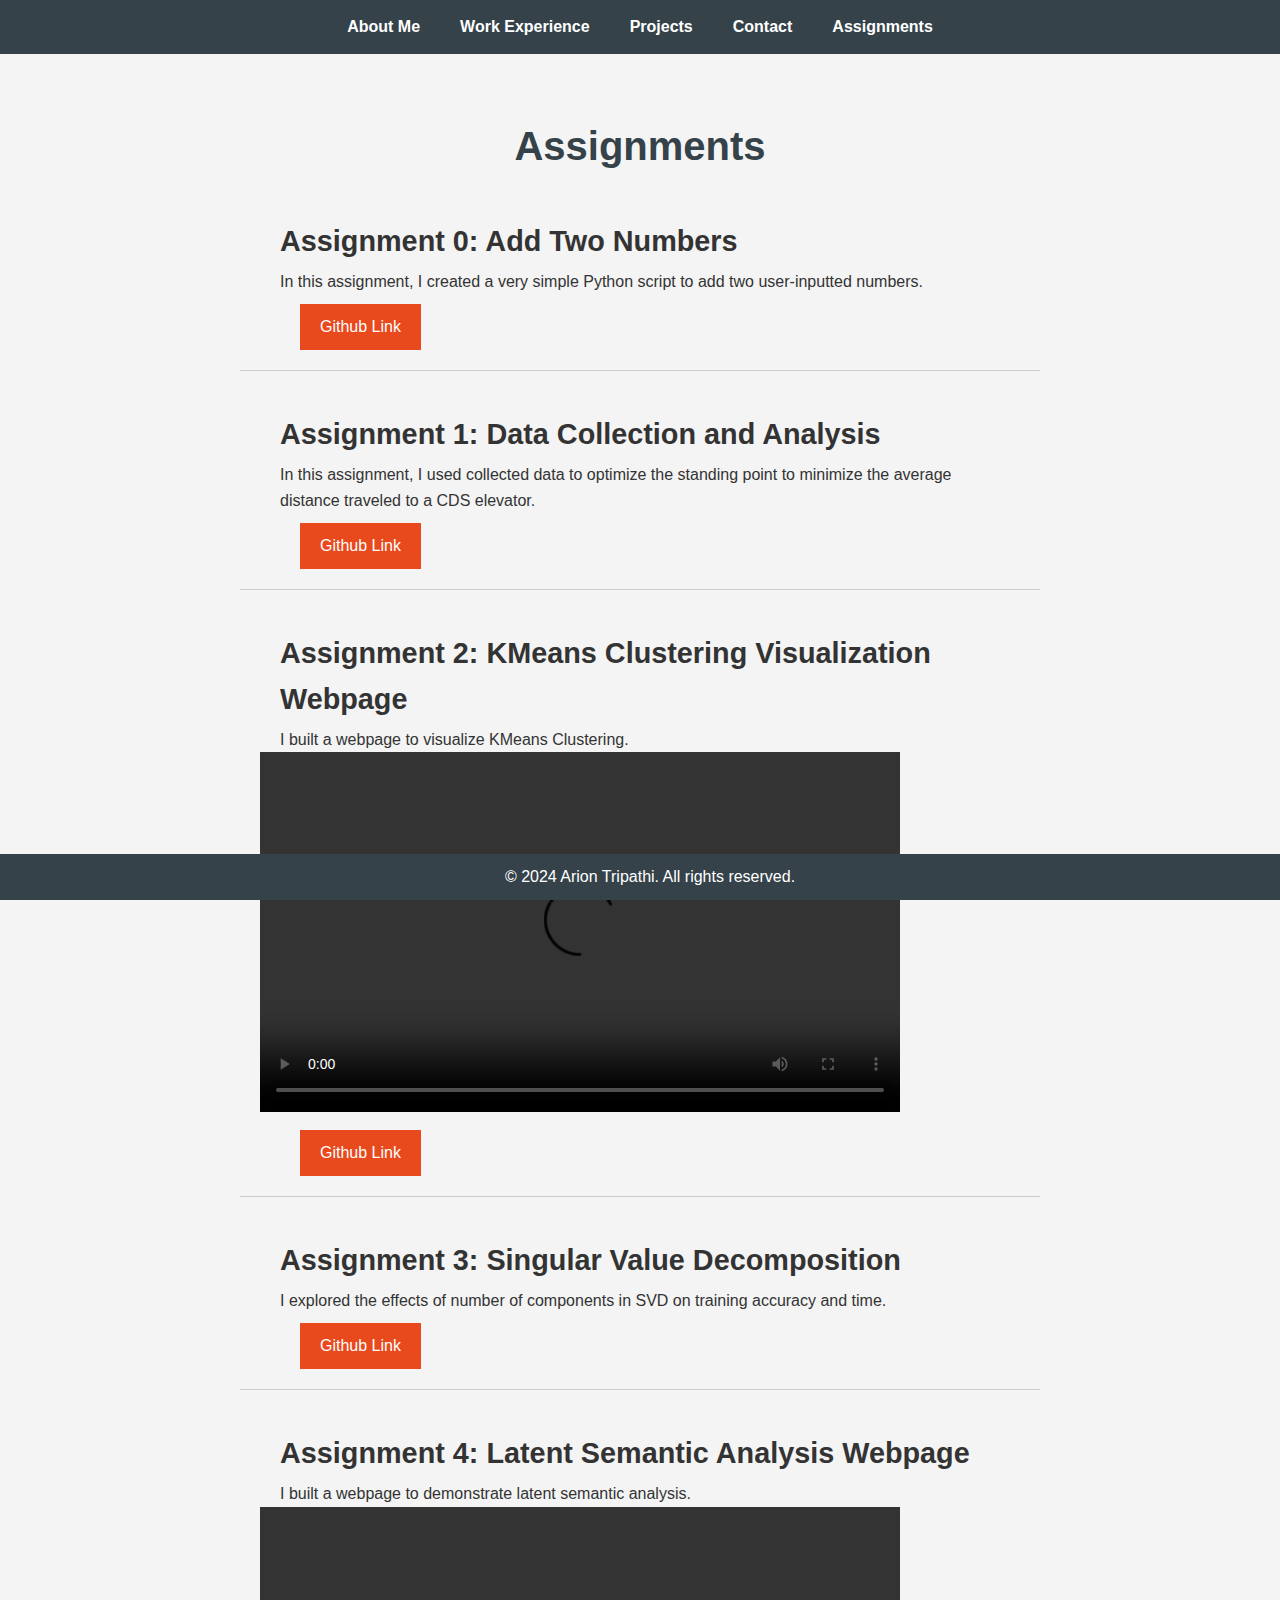
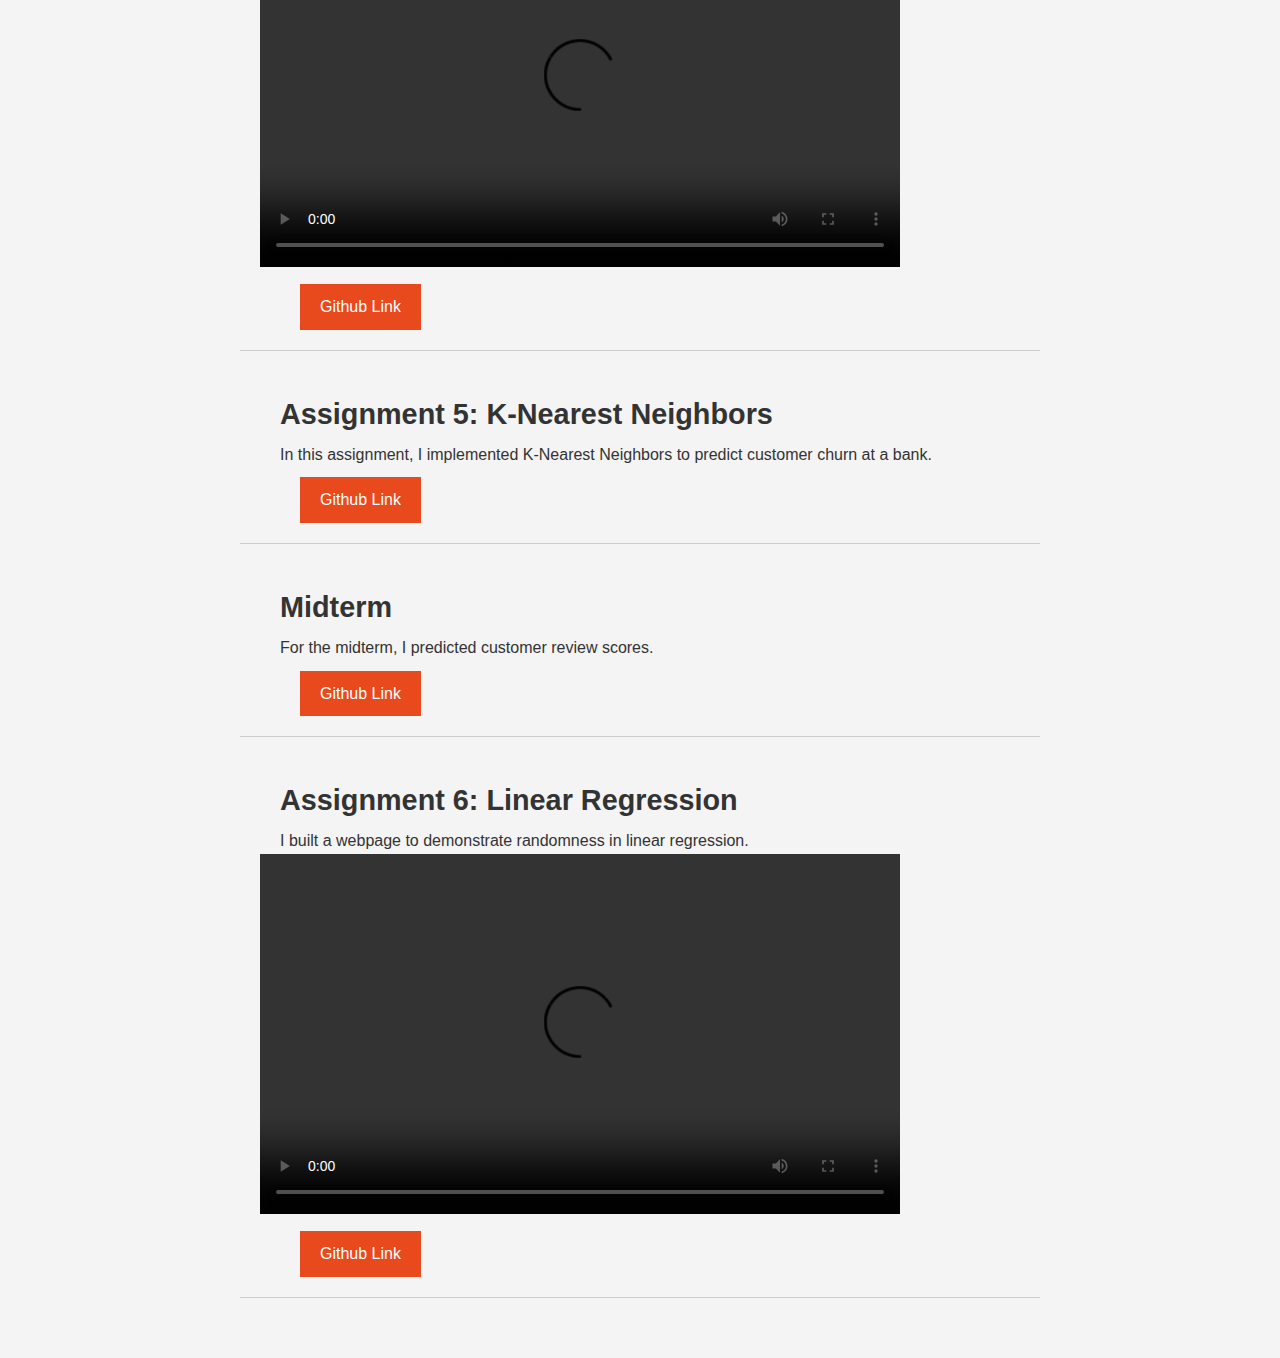
==== assignments.html @ 0b91e9e3 "Update assignments.html" ====
<!DOCTYPE html>
<html lang="en">

<head>
  <meta charset="UTF-8">
  <title>Assignments</title>
  <link rel="stylesheet" href="css/style.css">
</head>

<body>
  <!-- Navigation Bar -->
  <nav class="navbar">
    <ul>
      <li><a href="index.html">About Me</a></li>
      <li><a href="work-experience.html">Work Experience</a></li>
      <li><a href="projects.html">Projects</a></li>
      <li><a href="contact.html">Contact</a></li>
      <li><a href="assignments.html">Assignments</a></li>
    </ul>
  </nav>

  <!-- Main Content -->
  <main>
    
    <h1 class="main-heading">Assignments</h1>

    <!-- Assignment 0 -->
    <section class="assignment">
      <h2 class="section-title">Assignment 0: Add Two Numbers</h2>
      <p class="paragraph">
        In this assignment, I created a very simple Python script to add two user-inputted numbers.
      </p>
      <p class="paragraph">
        <a href="https://github.com/arionct/arionct-assignment-0" class="button" target="_blank"
          rel="noopener noreferrer">Github Link</a>
      </p>
    </section>

    <!-- Assignment 1 -->
    <section class="assignment">
      <h2 class="section-title">Assignment 1: Data Collection and Analysis</h2>
      <p class="paragraph">
        In this assignment, I used collected data to optimize the standing point to minimize the average distance
        traveled
        to a CDS elevator.
      </p>
      <p class="paragraph">
        <a href="https://github.com/arionct/arionct-assignment-1" class="button" target="_blank"
          rel="noopener noreferrer">Github Link</a>
      </p>
    </section>

    <!-- Assignment 2 -->
    <section class="assignment">
      <h2 class="section-title">Assignment 2: KMeans Clustering Visualization Webpage</h2>
      <p class="paragraph">
        I built a webpage to visualize KMeans Clustering.
      </p>
      <video width="640" height="360" controls>
        <source src="media/KMeans_Visualization_Demo.mp4" type="video/mp4">
        Your browser does not support the video tag.
      </video>
      <p class="paragraph">
        <a href="https://github.com/arionct/arionct-assignment-2" class="button" target="_blank"
          rel="noopener noreferrer">Github Link</a>
      </p>
    </section>

    <!-- Assignment 3 -->
    <section class="assignment">
      <h2 class="section-title">Assignment 3: Singular Value Decomposition</h2>
      <p class="paragraph">
        I explored the effects of number of components in SVD on training accuracy and time.
      </p>
      <p class="paragraph">
        <a href="https://github.com/arionct/arionct-assignment-3" class="button" target="_blank"
          rel="noopener noreferrer">Github Link</a>
      </p>
    </section>

    <!-- Assignment 4 -->
    <section class="assignment">
      <h2 class="section-title">Assignment 4: Latent Semantic Analysis Webpage</h2>
      <p class="paragraph">
        I built a webpage to demonstrate latent semantic analysis.
      </p>
      <video width="640" height="360" controls>
        <source src="media/Latent_Semantic_Analysis_Demo.mp4" type="video/mp4">
        Your browser does not support the video tag.
      </video>
      <p class="paragraph">
        <a href="https://github.com/arionct/arionct-assignment-4" class="button" target="_blank"
          rel="noopener noreferrer">Github Link</a>
      </p>
    </section>

    <!-- Assignment 5 -->
    <section class="assignment">
      <h2 class="section-title">Assignment 5: K-Nearest Neighbors</h2>
      <p class="paragraph">
        In this assignment, I implemented K-Nearest Neighbors to predict customer churn at a bank.
      </p>
      <p class="paragraph">
        <a href="https://github.com/arionct/arionct-assignment-5" class="button" target="_blank"
          rel="noopener noreferrer">Github Link</a>
      </p>
    </section>

    <!-- Midterm -->
    <section class="assignment">
      <h2 class="section-title">Midterm</h2>
      <p class="paragraph">
        For the midterm, I predicted customer review scores.
      </p>
      <p class="paragraph">
        <a href="https://github.com/arionct/arionct-midterm" class="button" target="_blank"
          rel="noopener noreferrer">Github Link</a>
      </p>
    </section>

    <!-- Assignment 6 -->
    <section class="assignment">
      <h2 class="section-title">Assignment 6: Linear Regression</h2>
      <p class="paragraph">
        I built a webpage to demonstrate randomness in linear regression.
      </p>
      <video width="640" height="360" controls>
        <source src="media/Linear_Regression_Demo.mp4" type="video/mp4">
        Your browser does not support the video tag.
      </video>
      <p class="paragraph">
        <a href="https://github.com/arionct/arionct-assignment-6" class="button" target="_blank"
          rel="noopener noreferrer">Github Link</a>
      </p>
    </section>
    
  </main>

  <!-- Footer -->
  <footer class="footer">
    <p>&copy; 2024 Arion Tripathi. All rights reserved.</p>
  </footer>

</body>

</html>
---- css/style.css ----
/* style.css */

/* Reset some default styles */
body,
h1,
h2,
h3,
p {
  margin: 0;
  padding: 0;
}

/* Style the body */
body {
  font-family: Arial, sans-serif;
  line-height: 1.6;
  background-color: #f4f4f4;
  color: #333;
}

/* Navigation styles */
.navbar {
  background-color: #35424a;
  color: #ffffff;
  overflow: hidden;
}

.navbar ul {
  display: flex;
  list-style: none;
  justify-content: center;
  margin: 0;
  padding: 0;
}

.navbar li {
  margin: 0;
}

.navbar a {
  display: block;
  color: #ffffff;
  padding: 14px 20px;
  text-decoration: none;
  font-weight: bold;
}

.navbar a:hover {
  background-color: #e8491d;
  text-decoration: none;
}

/* Main content styles */
main {
  padding: 20px;
  max-width: 800px;
  margin: auto;
}

/* Main heading style */
.main-heading {
  text-align: center;
  margin-top: 40px;
  margin-bottom: 40px;
  font-size: 2.5em;
  color: #35424a;
}

/* Section title and subheading styles */
.section-title {
  font-size: 1.8em;
  color: #333;
  margin-bottom: 5px;
  margin-left: 20px;
}

.subheading {
  font-size: 1.2em;
  color: #777;
  margin-bottom: 15px;
  margin-left: 20px;
}

/* Experience section styling */
.experience {
  margin-bottom: 40px;
  padding: 0 20px 0 20px;
  border-bottom: 1px solid #ccc;
  padding-bottom: 20px;
}

/* List styles within experience */
.experience ul {
  list-style-type: disc;
  margin-left: 40px;
  padding-left: 0;
}

.experience li {
  font-size: 1em;
  line-height: 1.6;
  margin-bottom: 10px;
}

/* Project section styling */
.project {
  margin-bottom: 40px;
  padding: 0 20px 0 20px;
  border-bottom: 1px solid #ccc;
  padding-bottom: 20px;
}

/* Paragraph styling within projects */
.project .paragraph {
  margin-left: 20px;
  margin-right: 20px;
}

/* Assignment section styling */
.assignment {
  margin-bottom: 40px;
  padding: 0 20px 0 20px;
  border-bottom: 1px solid #ccc;
  padding-bottom: 20px;
}

/* Paragraph styling within assignments */
.assignment .paragraph {
  margin-left: 20px;
  margin-right: 20px;
}

/* Contact page styles */
.contact-info {
  max-width: 600px;
  margin: auto;
  padding: 20px;
}

.contact-item {
  font-size: 1.2em;
  margin-bottom: 20px;
}

.contact-item strong {
  color: #35424a;
  display: inline-block;
  width: 100px;
}

.contact-item a {
  color: #e8491d;
  text-decoration: none;
}

.contact-item a:hover {
  text-decoration: underline;
}

/* Button styles */
.button {
  background-color: #e8491d;
  color: #fff;
  padding: 10px 20px;
  text-decoration: none;
  border: none;
  cursor: pointer;
  display: inline-block;
  margin-top: 10px;
}

.project .button,
.assignment .button {
  margin-left: 20px;
}

/* Hover effect for buttons */
.button:hover {
  background-color: #cf3c13;
  text-decoration: none;
}

/* Footer styles */
.footer {
  background-color: #35424a;
  color: #ffffff;
  text-align: center;
  padding: 10px;
  position: fixed;
  width: 100%;
  bottom: 0;
}

/* Responsive Layout */
@media screen and (max-width: 768px) {

  /* Navigation: Stack menu items vertically */
  .navbar ul {
    flex-direction: column;
  }

  .navbar li {
    text-align: left;
  }

  .navbar a {
    padding: 10px;
    border-bottom: 1px solid #e8491d;
  }

  /* Adjust experience section padding on mobile */
  .experience {
    padding: 0 10px;
  }

  /* Adjust project section padding on mobile */
  .project {
    padding: 0 10px;
  }

  /* Adjust assignment section padding on mobile */
  .assignment {
    padding: 0 10px;
  }

  /* Adjust contact info padding on mobile */
  .contact-info {
    padding: 0 10px;
  }

  /* Adjust margins for headings and paragraphs on mobile */
  .section-title,
  .subheading,
  .project .paragraph,
  .project .button,
  .assignment .paragraph,
  .assignment .button,
  .contact-item {
    margin-left: 10px;
    margin-right: 10px;
  }

  /* Footer position adjustment for smaller screens */
  .footer {
    position: relative;
  }
}
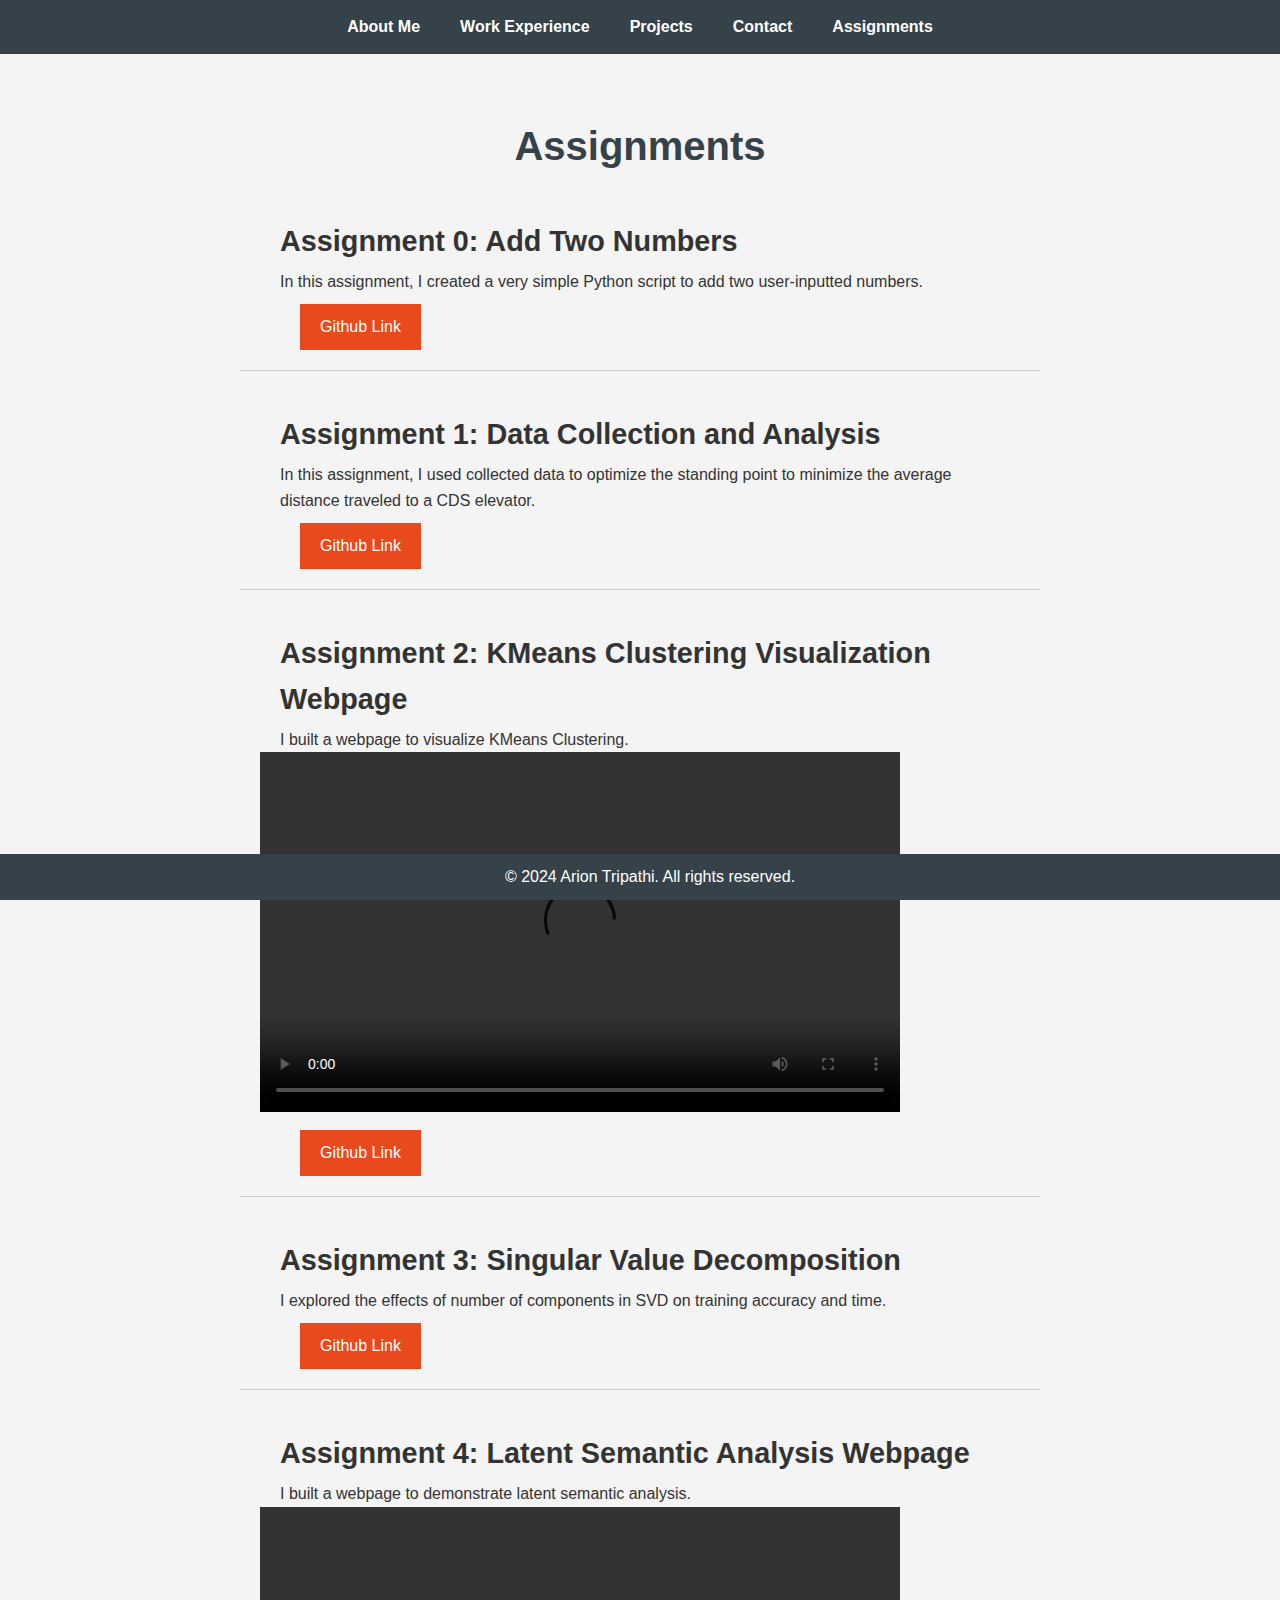
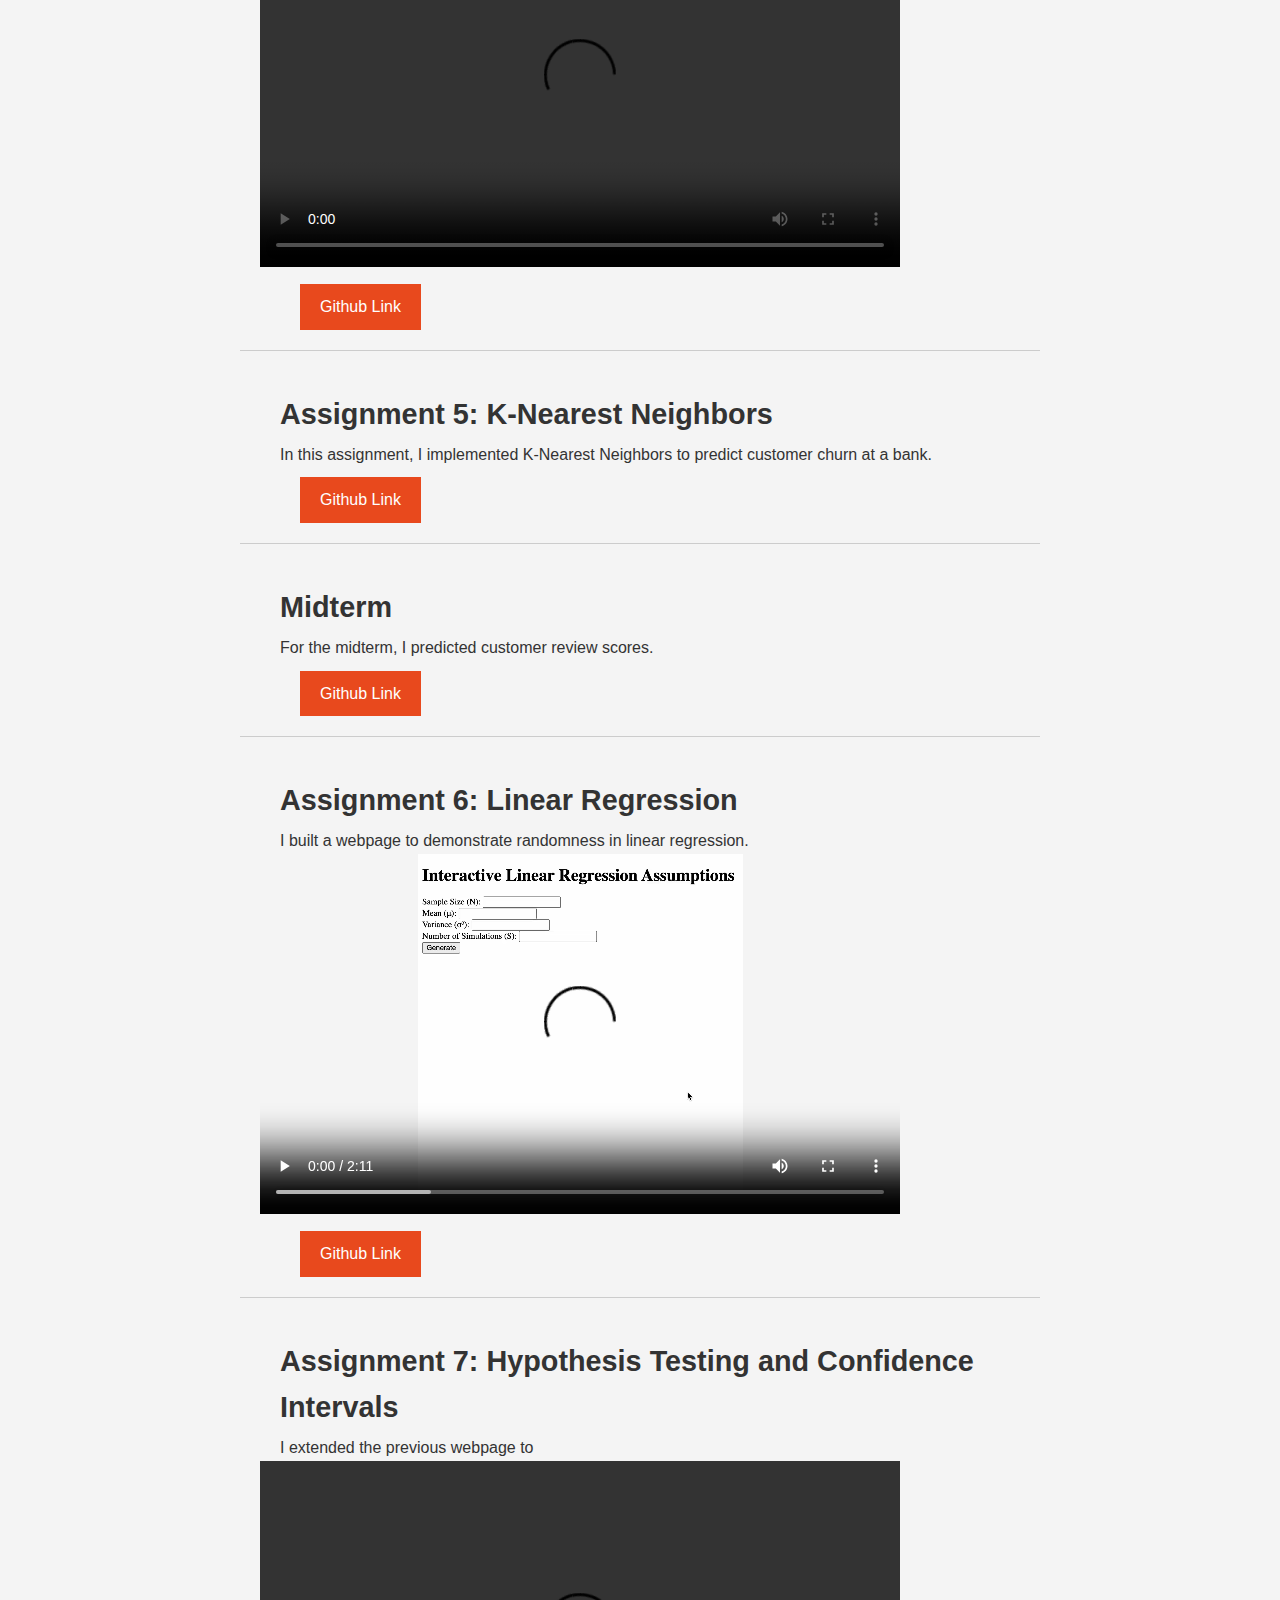
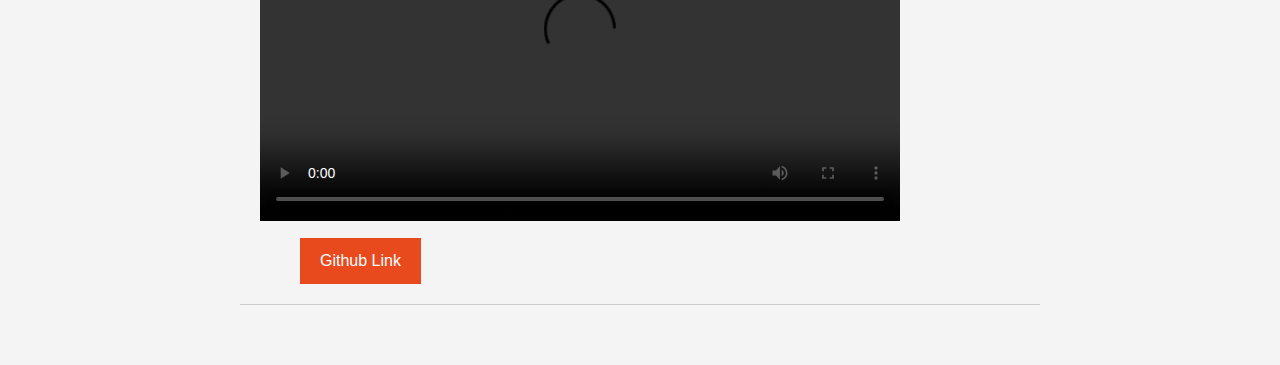
==== commit c070d9cd: "Update assignments.html" ====
--- a/assignments.html
+++ b/assignments.html
@@ -133,6 +133,22 @@
           rel="noopener noreferrer">Github Link</a>
       </p>
     </section>
+
+    <!-- Assignment 7 -->
+    <section class="assignment">
+      <h2 class="section-title">Assignment 7: Hypothesis Testing and Confidence Intervals</h2>
+      <p class="paragraph">
+        I extended the previous webpage to 
+      </p>
+      <video width="640" height="360" controls>
+        <source src="media/Hyp_Test_Conf_Int_Demo.mp4" type="video/mp4">
+        Your browser does not support the video tag.
+      </video>
+      <p class="paragraph">
+        <a href="https://github.com/arionct/arionct-assignment-7" class="button" target="_blank"
+          rel="noopener noreferrer">Github Link</a>
+      </p>
+    </section>
     
   </main>
 
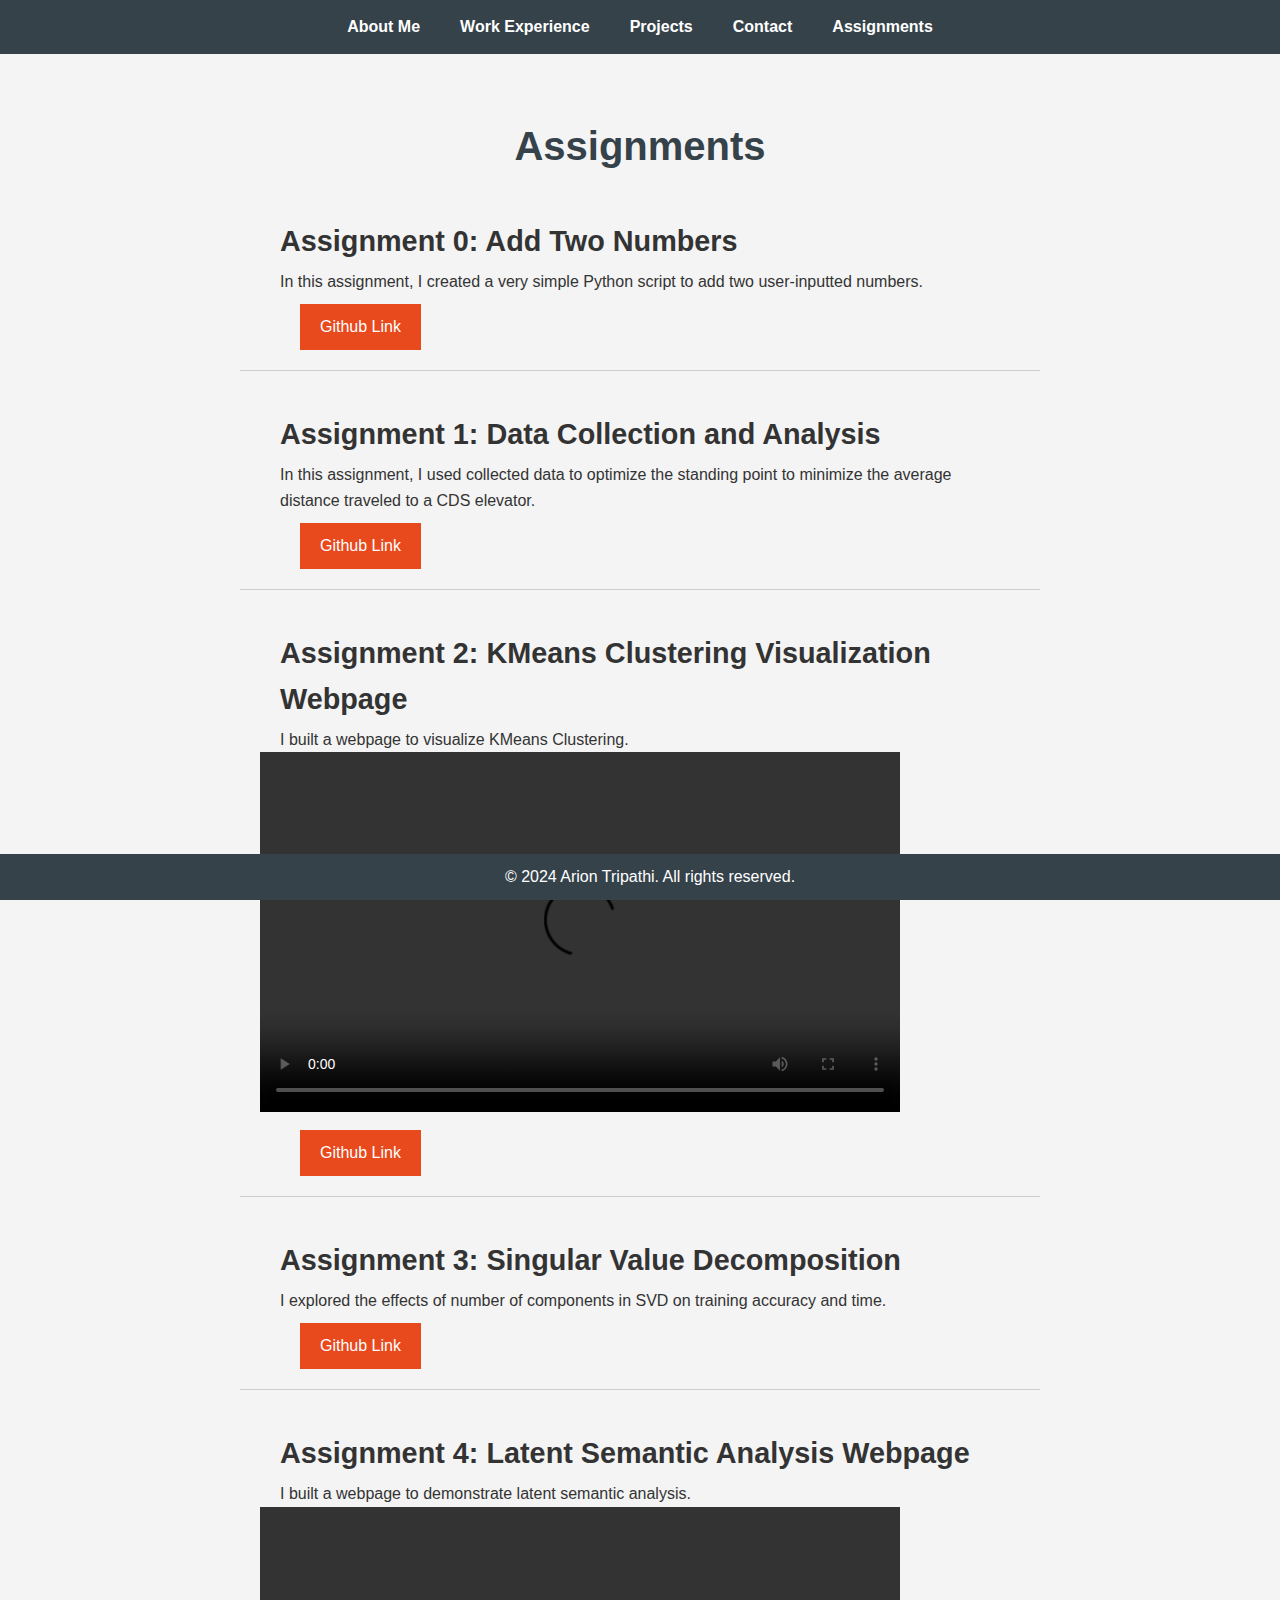
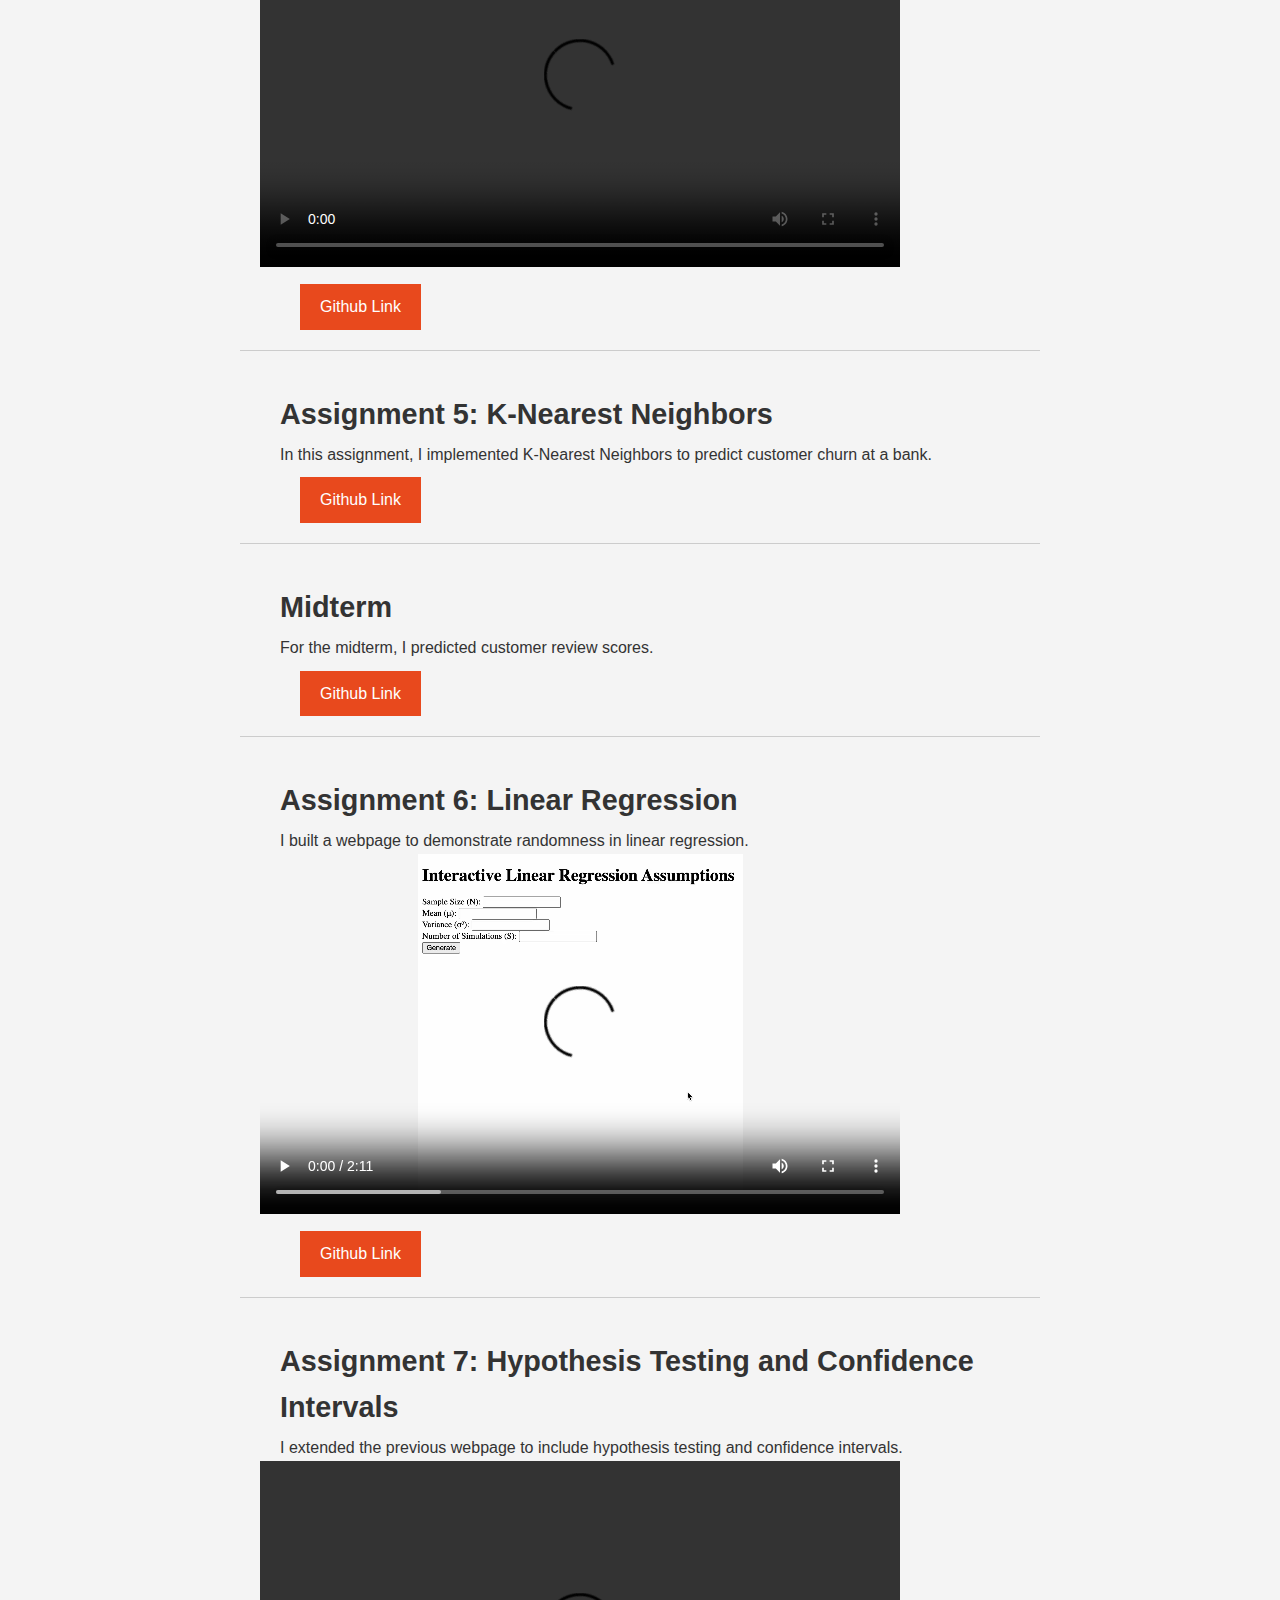
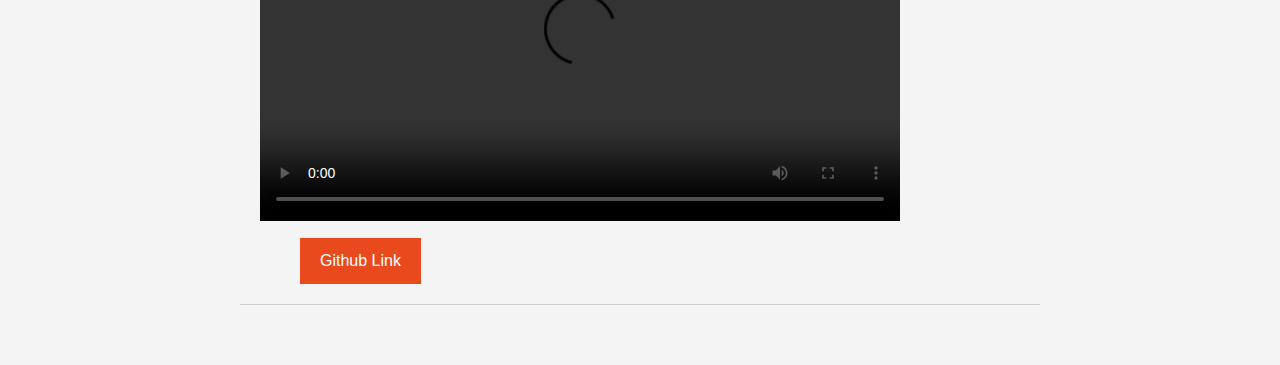
==== commit 2cf473d4: "Update assignments.html" ====
--- a/assignments.html
+++ b/assignments.html
@@ -138,7 +138,7 @@
     <section class="assignment">
       <h2 class="section-title">Assignment 7: Hypothesis Testing and Confidence Intervals</h2>
       <p class="paragraph">
-        I extended the previous webpage to 
+        I extended the previous webpage to include hypothesis testing and confidence intervals.
       </p>
       <video width="640" height="360" controls>
         <source src="media/Hyp_Test_Conf_Int_Demo.mp4" type="video/mp4">
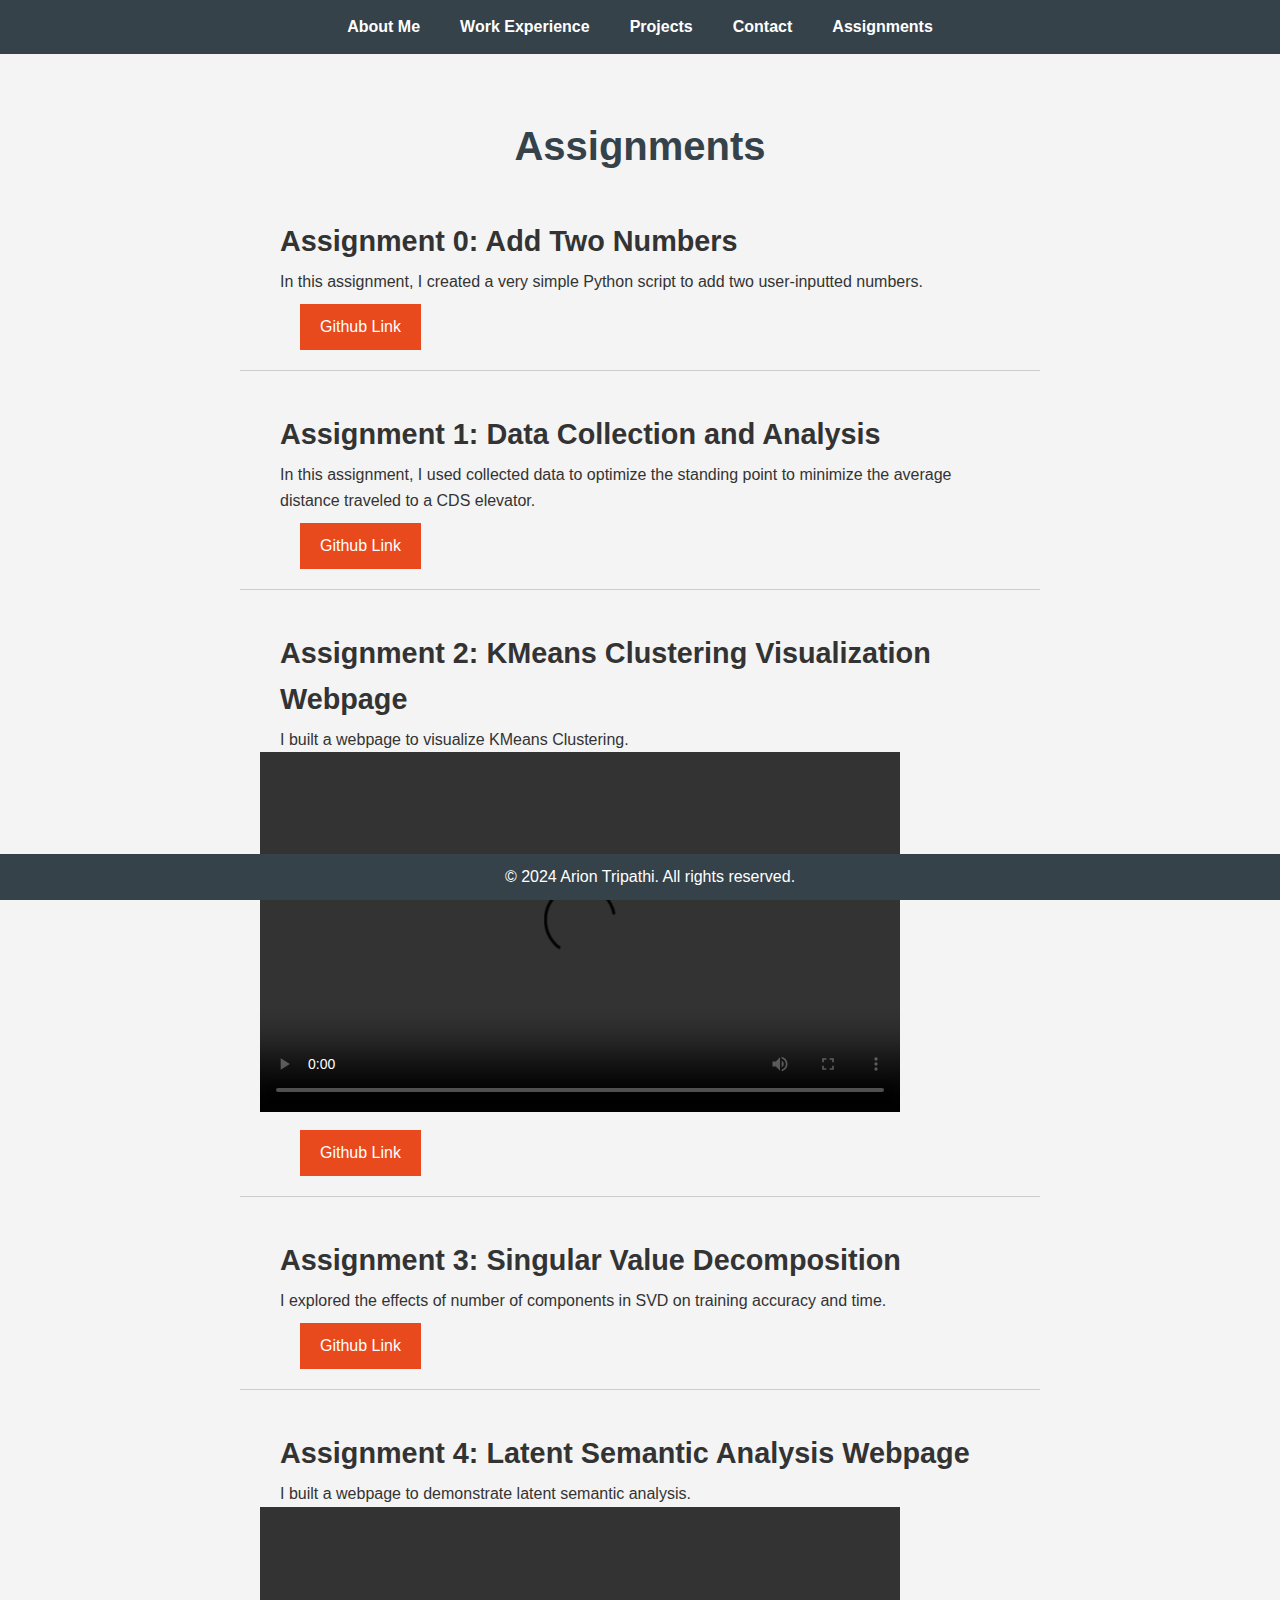
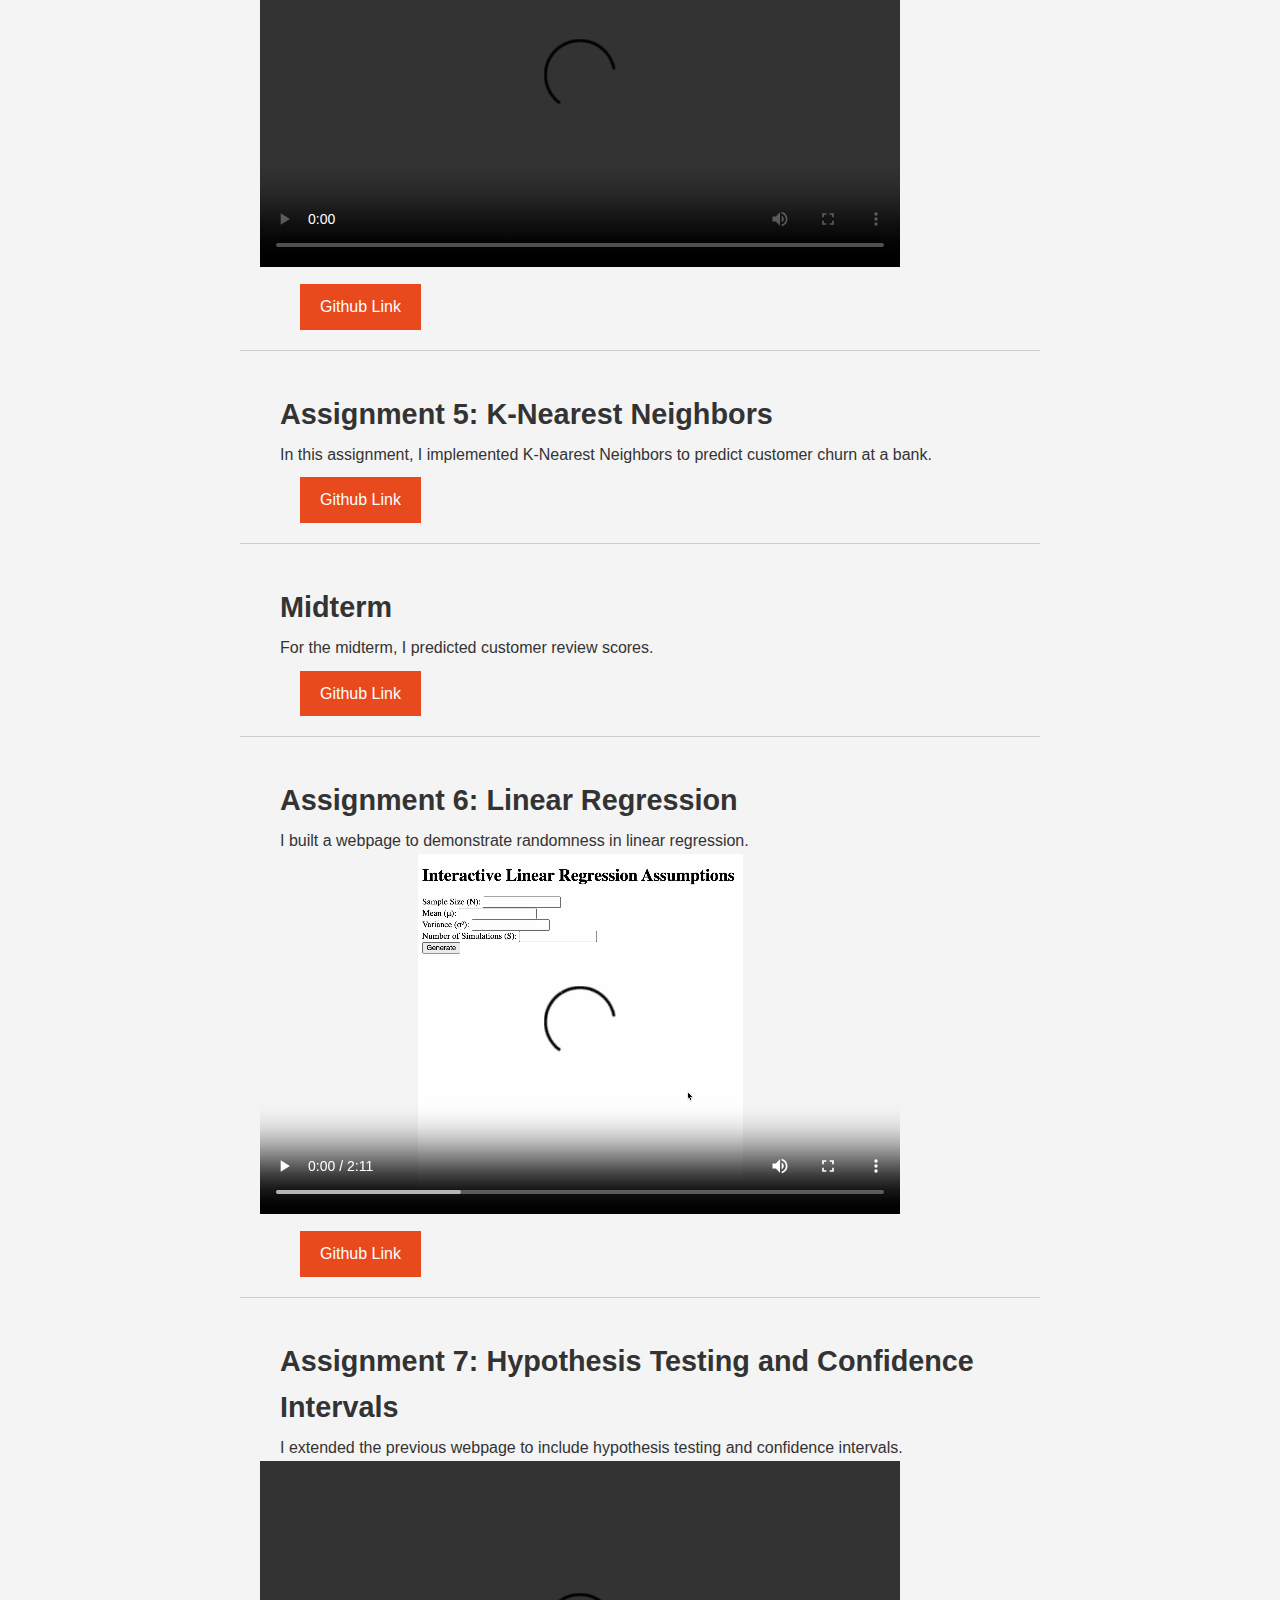
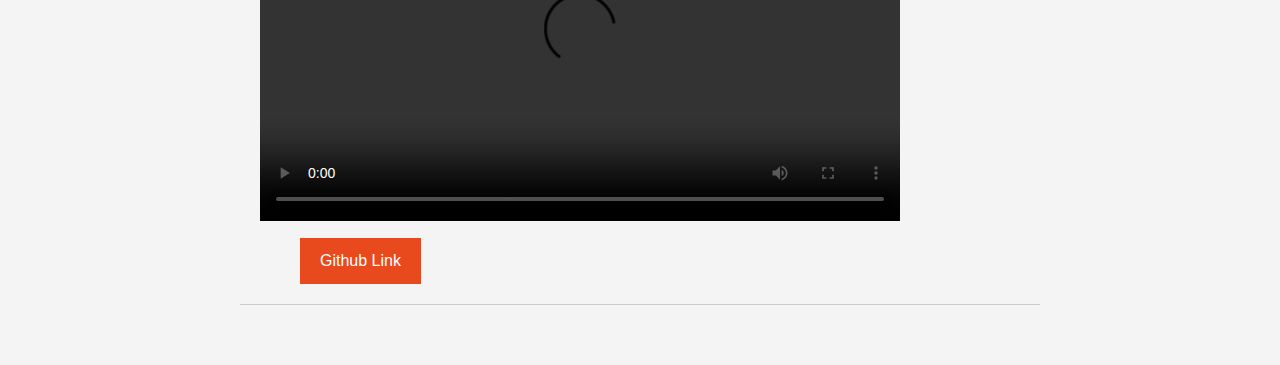
==== commit 89e95f2e: "Update assignments.html" ====
--- a/assignments.html
+++ b/assignments.html
@@ -141,7 +141,7 @@
         I extended the previous webpage to include hypothesis testing and confidence intervals.
       </p>
       <video width="640" height="360" controls>
-        <source src="media/Hyp_Test_Conf_Int_Demo.mp4" type="video/mp4">
+        <source src="media/KMeans_Visualization_Demo.mp4" type="video/mp4">
         Your browser does not support the video tag.
       </video>
       <p class="paragraph">
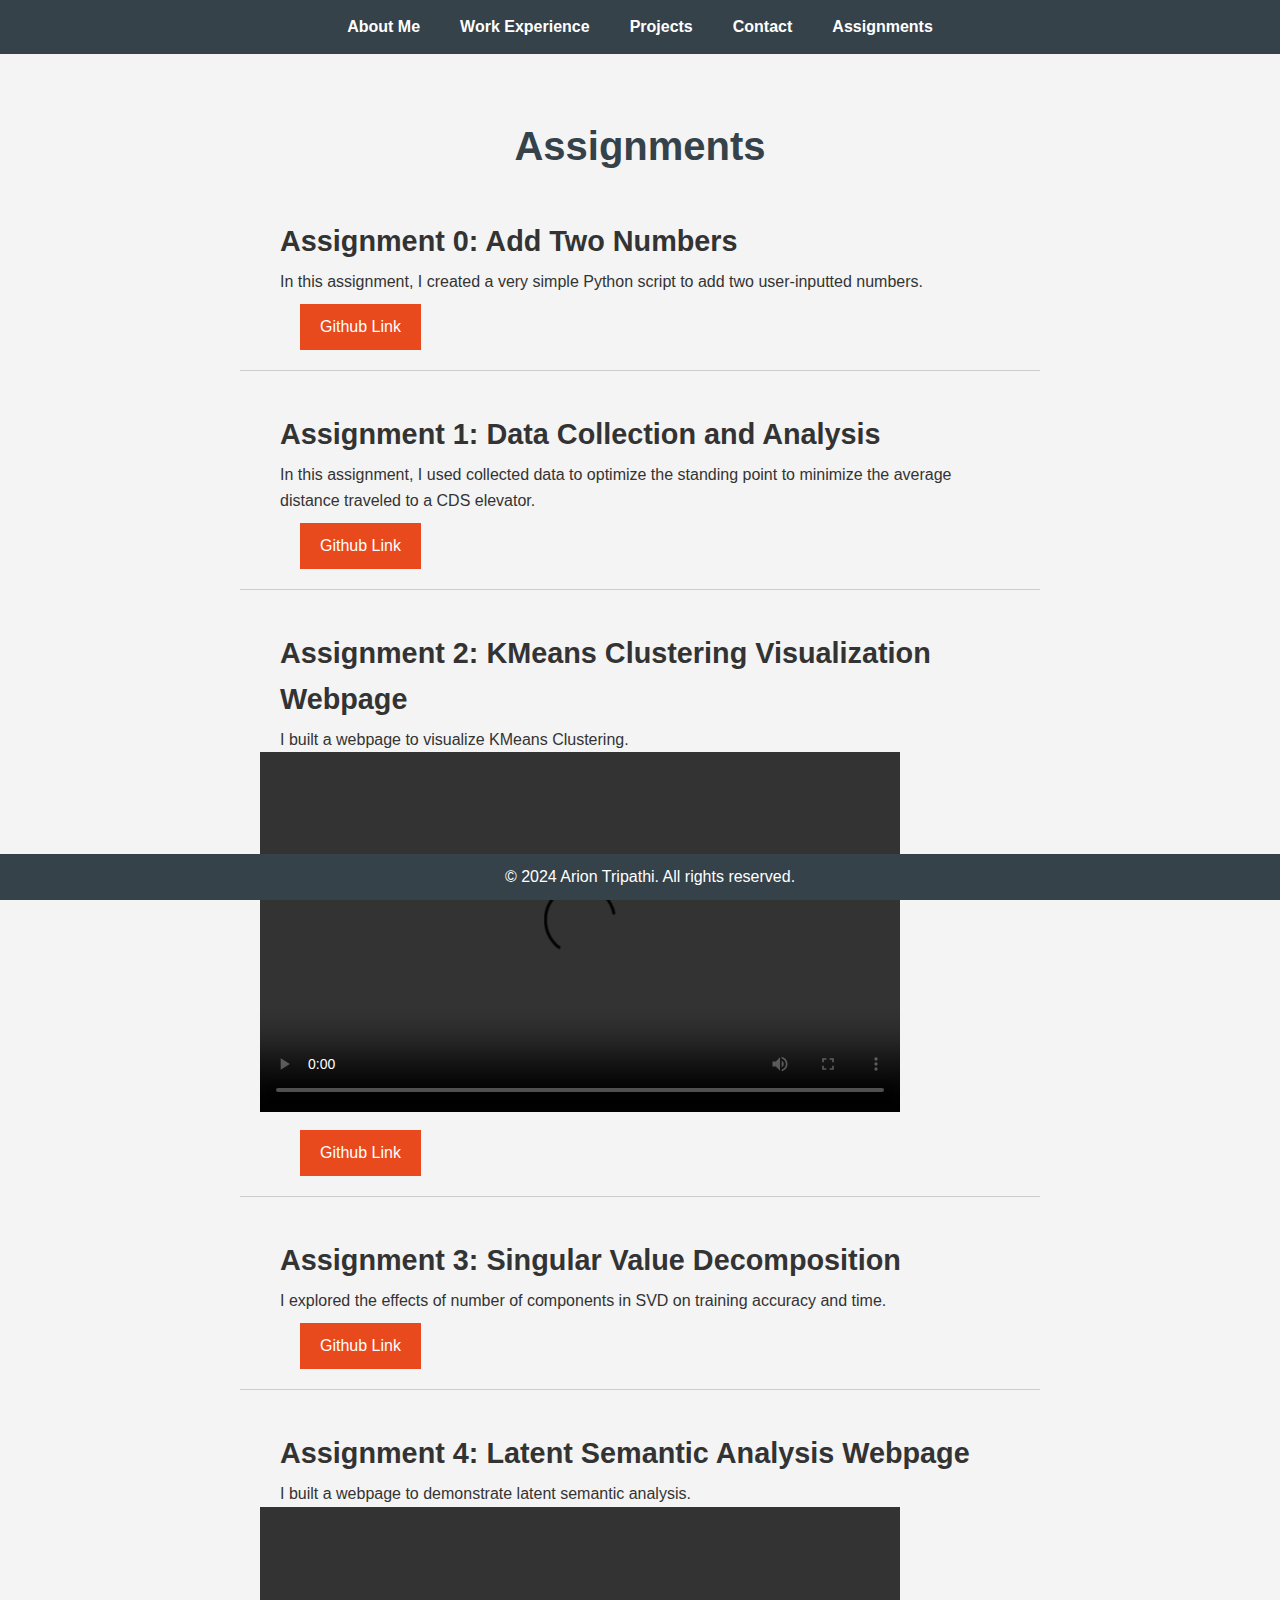
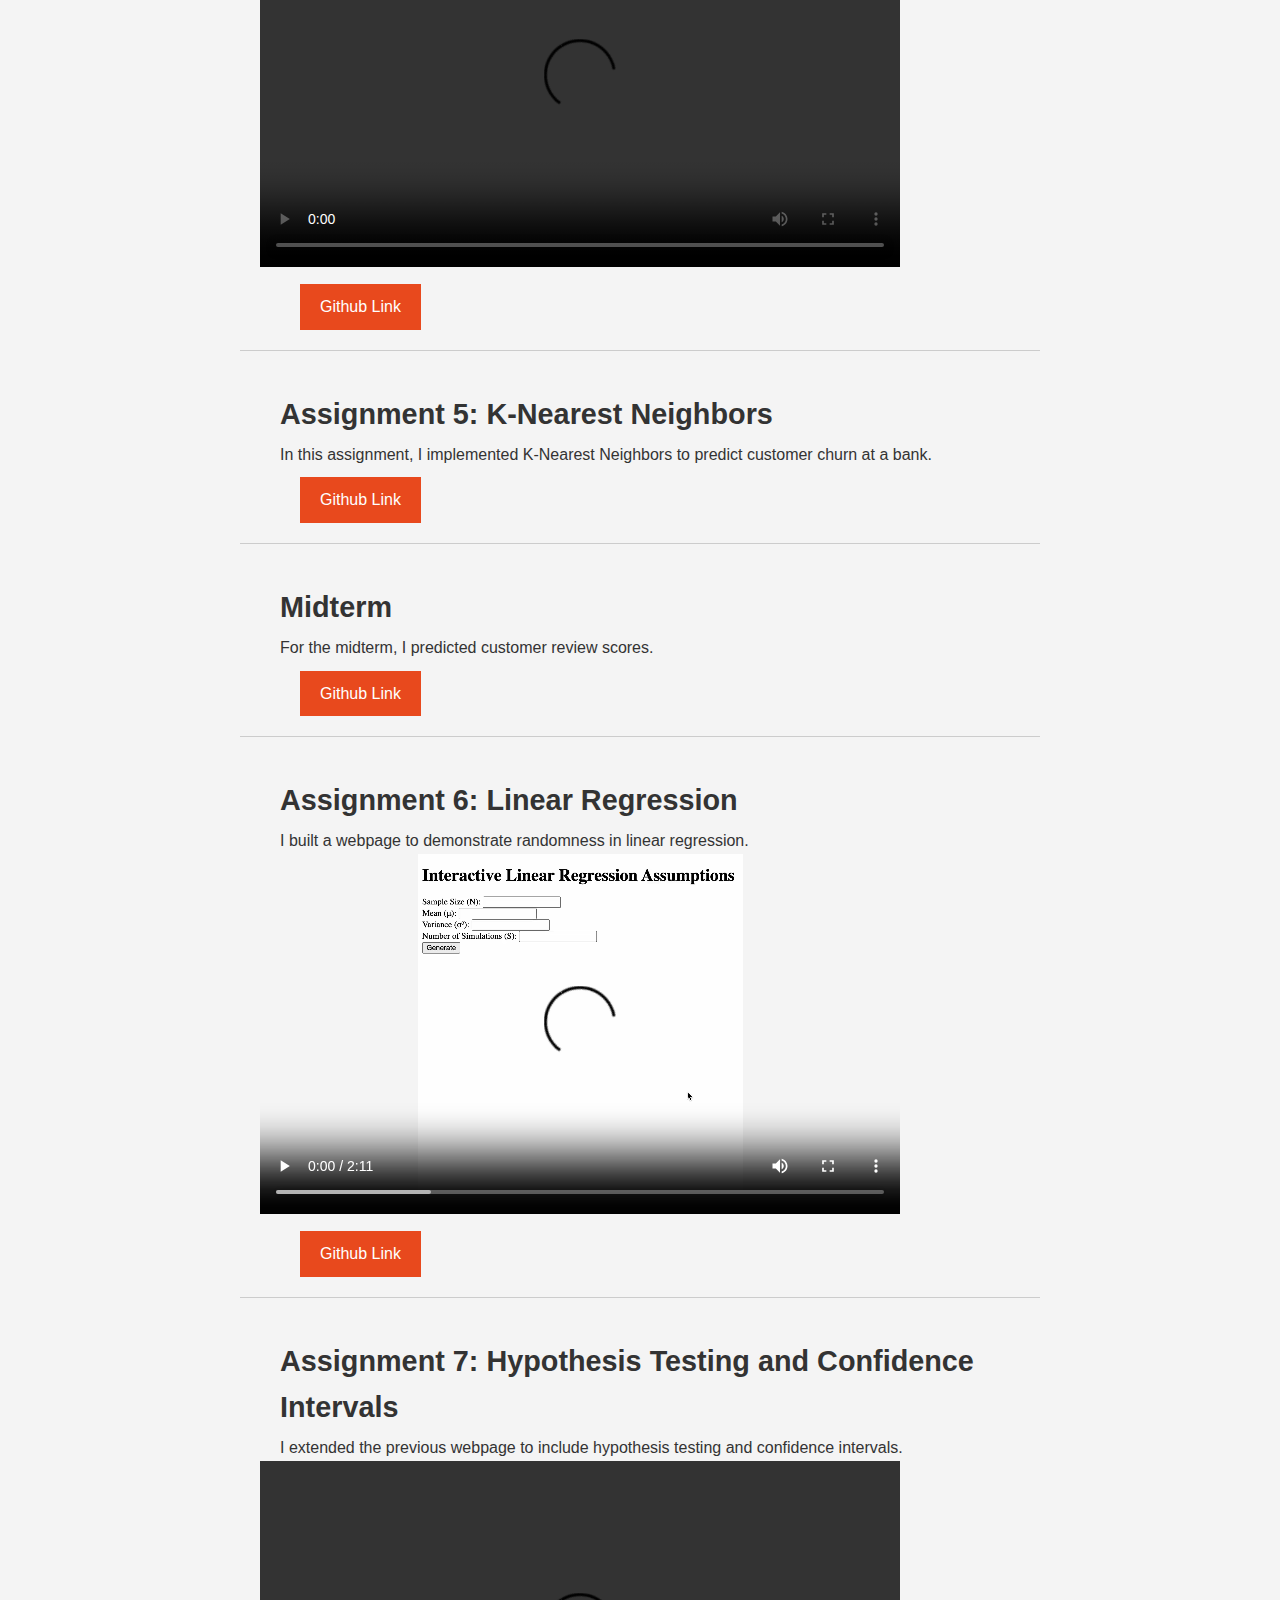
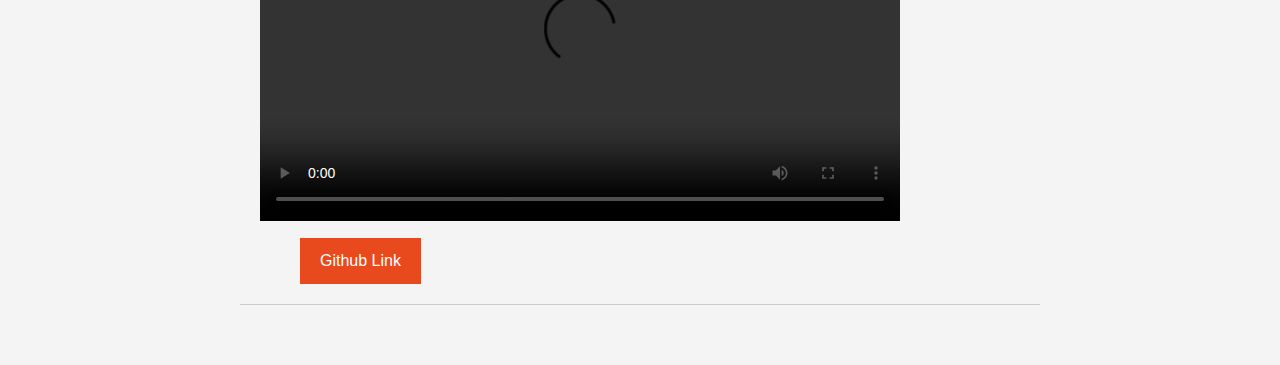
==== commit 0f4d200e: "Update assignments.html" ====
--- a/assignments.html
+++ b/assignments.html
@@ -141,7 +141,7 @@
         I extended the previous webpage to include hypothesis testing and confidence intervals.
       </p>
       <video width="640" height="360" controls>
-        <source src="media/KMeans_Visualization_Demo.mp4" type="video/mp4">
+        <source src="media/Hyp_Test_Conf_Int_Demo.mp4" type="video/mp4">
         Your browser does not support the video tag.
       </video>
       <p class="paragraph">
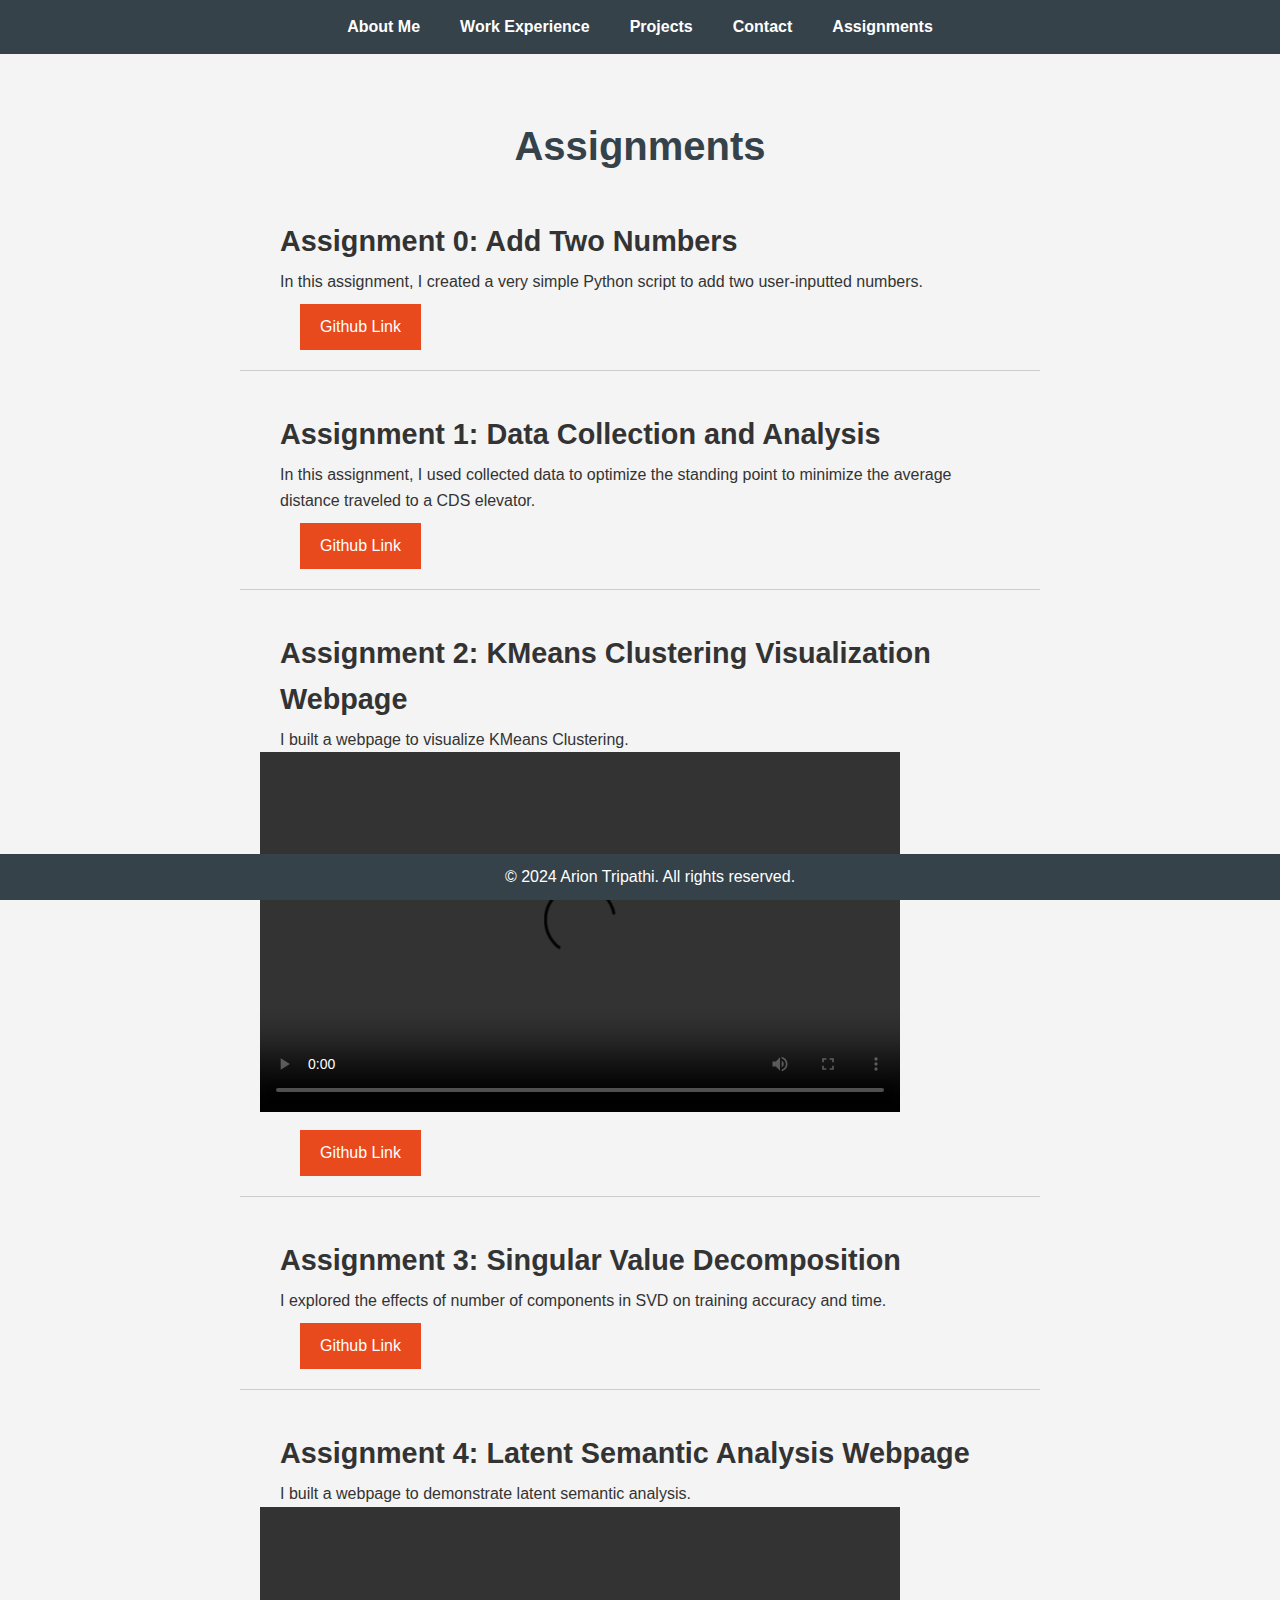
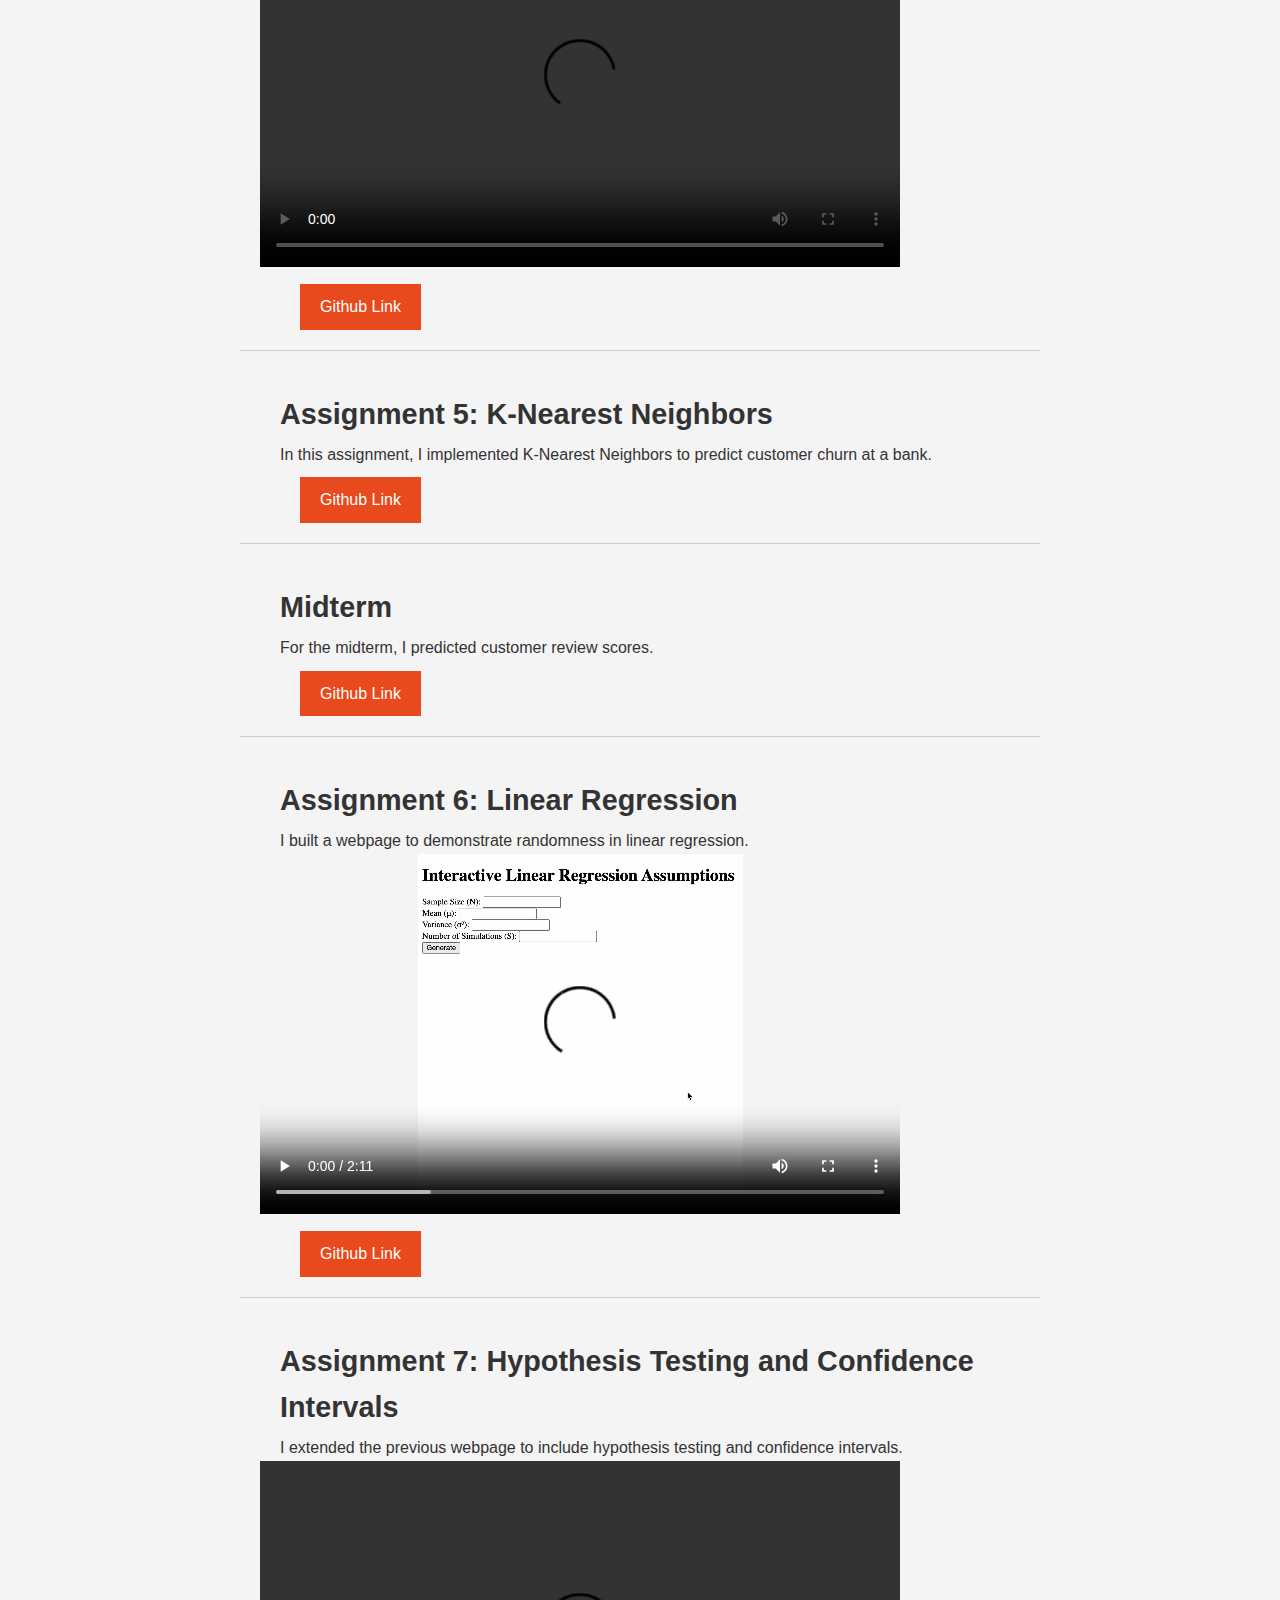
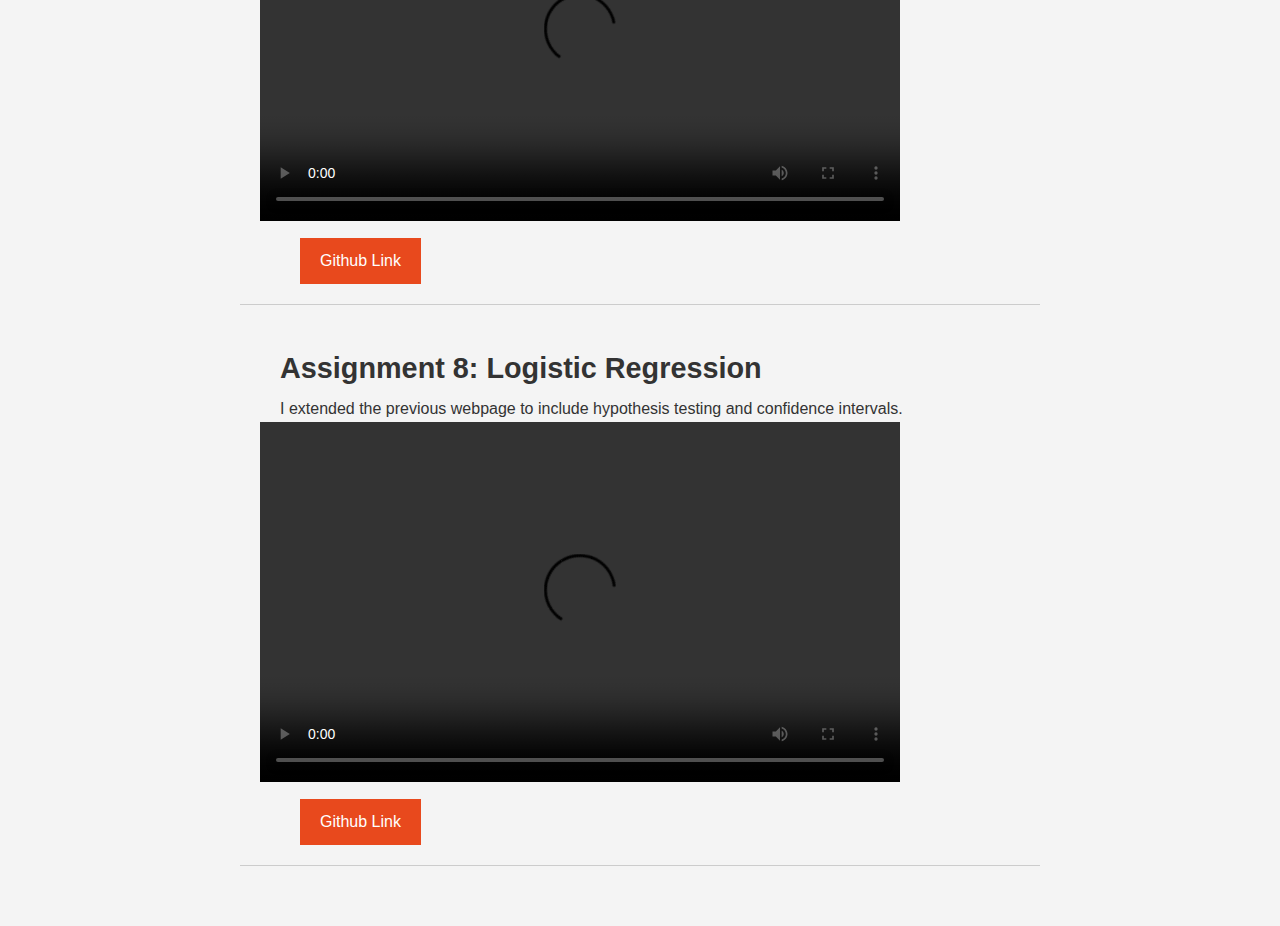
==== commit d1df624d: "Update assignments.html" ====
--- a/assignments.html
+++ b/assignments.html
@@ -149,6 +149,22 @@
           rel="noopener noreferrer">Github Link</a>
       </p>
     </section>
+
+    <!-- Assignment 8 -->
+    <section class="assignment">
+      <h2 class="section-title">Assignment 8: Logistic Regression</h2>
+      <p class="paragraph">
+        I extended the previous webpage to include hypothesis testing and confidence intervals.
+      </p>
+      <video width="640" height="360" controls>
+        <source src="media/Logistic_Regression_Demo.mp4" type="video/mp4">
+        Your browser does not support the video tag.
+      </video>
+      <p class="paragraph">
+        <a href="https://github.com/arionct/arionct-assignment-8" class="button" target="_blank"
+          rel="noopener noreferrer">Github Link</a>
+      </p>
+    </section>
     
   </main>
 
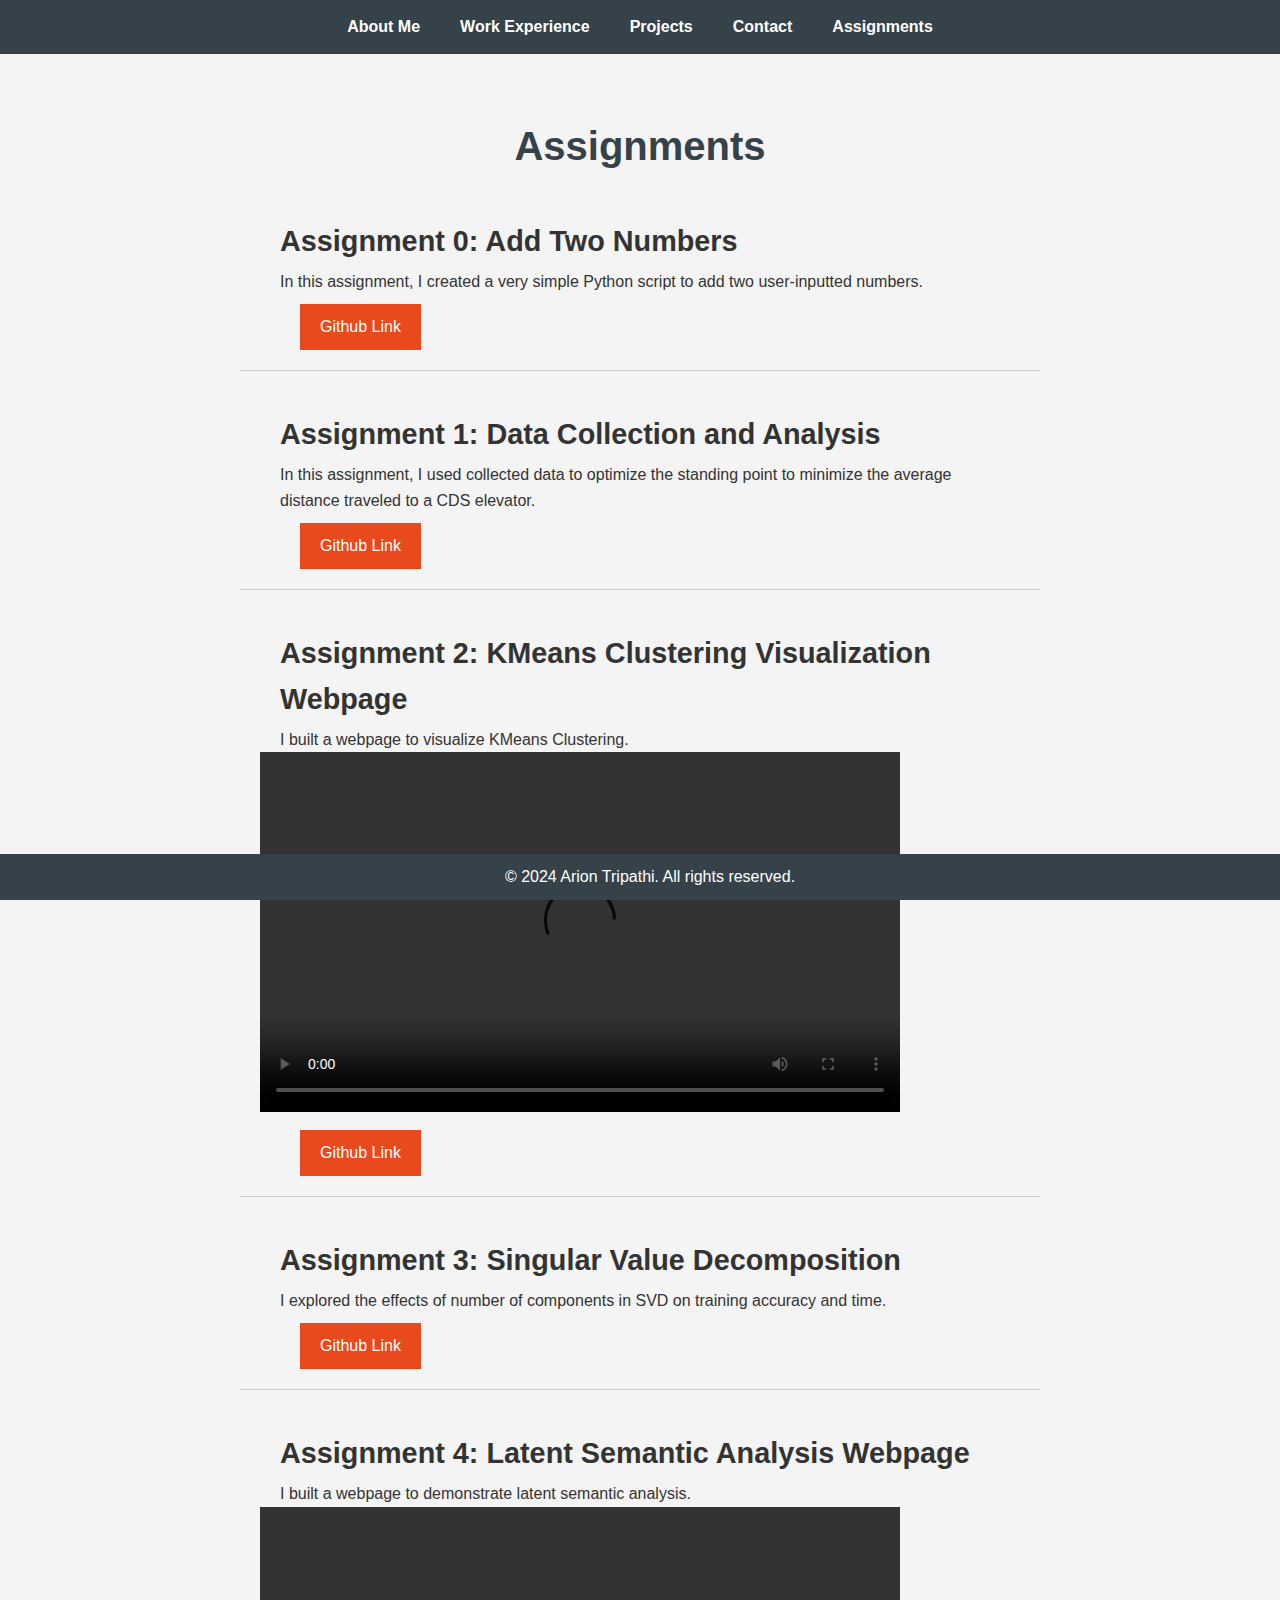
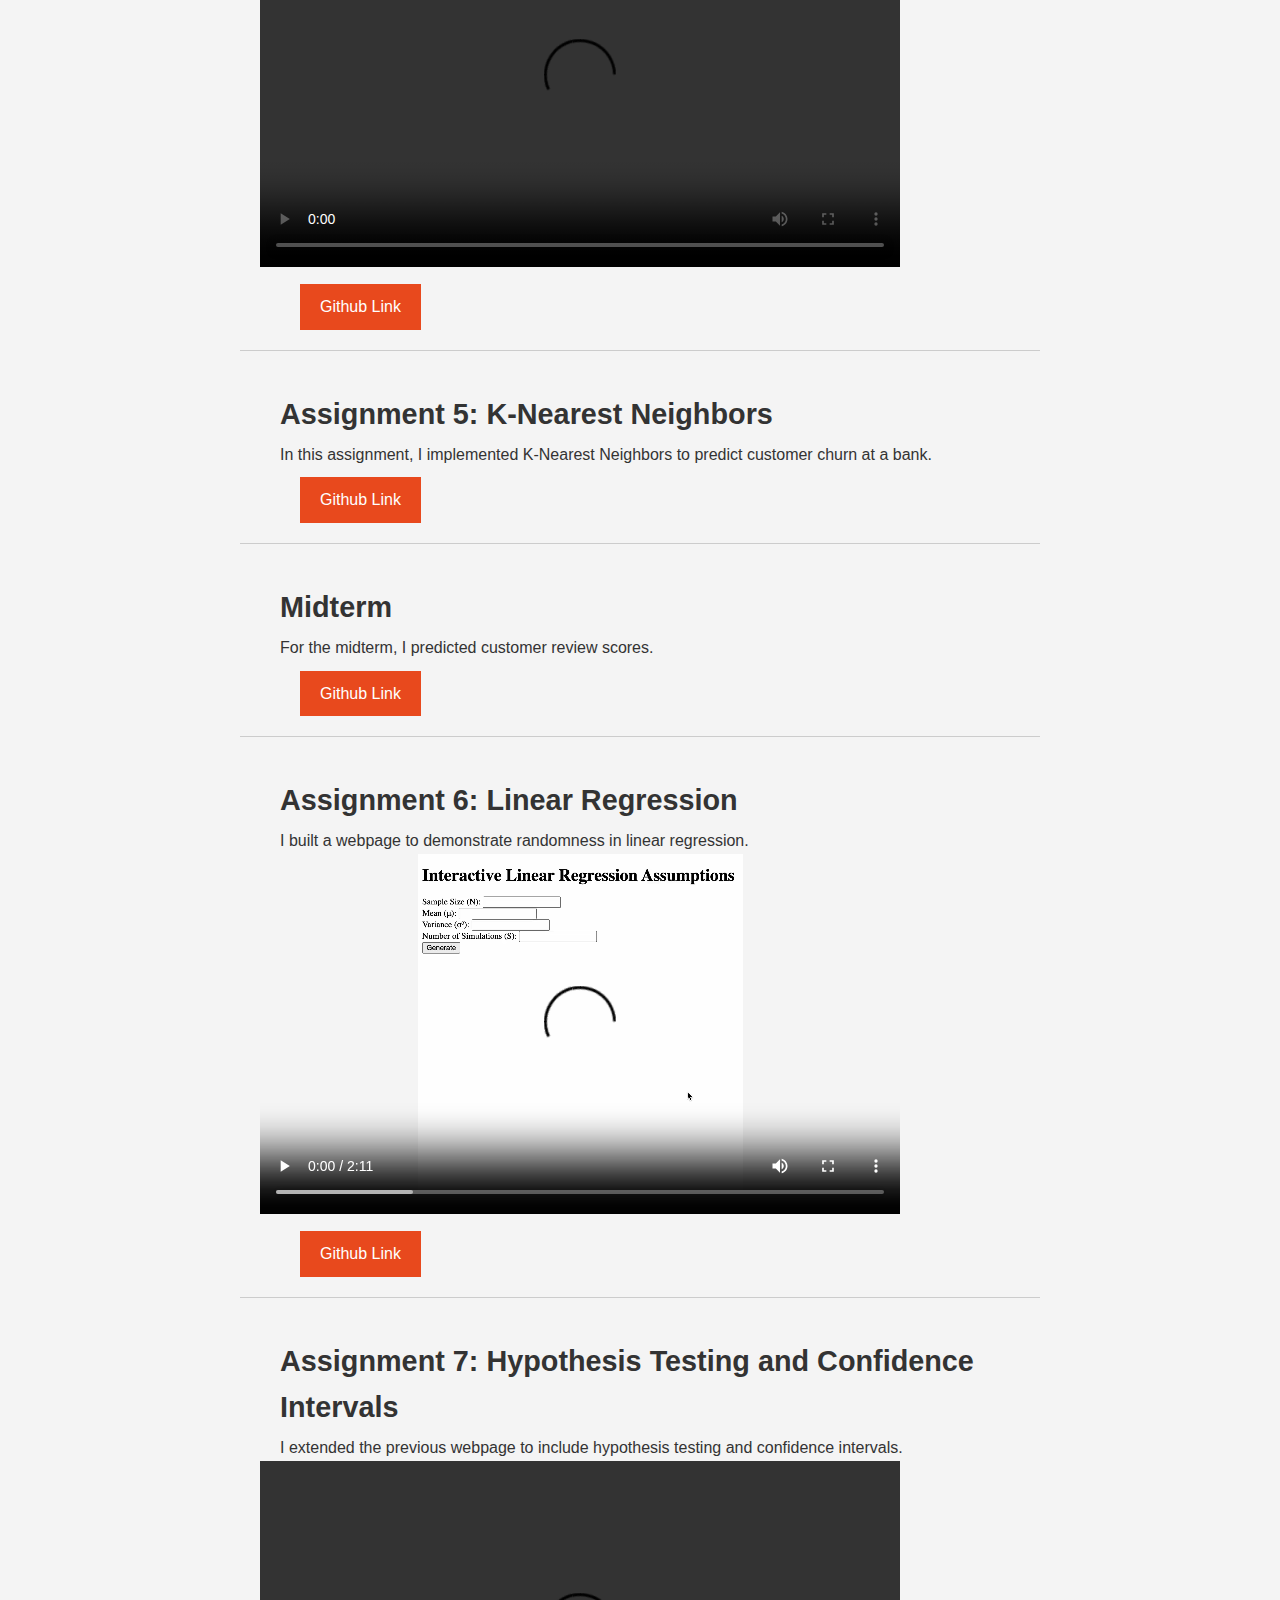
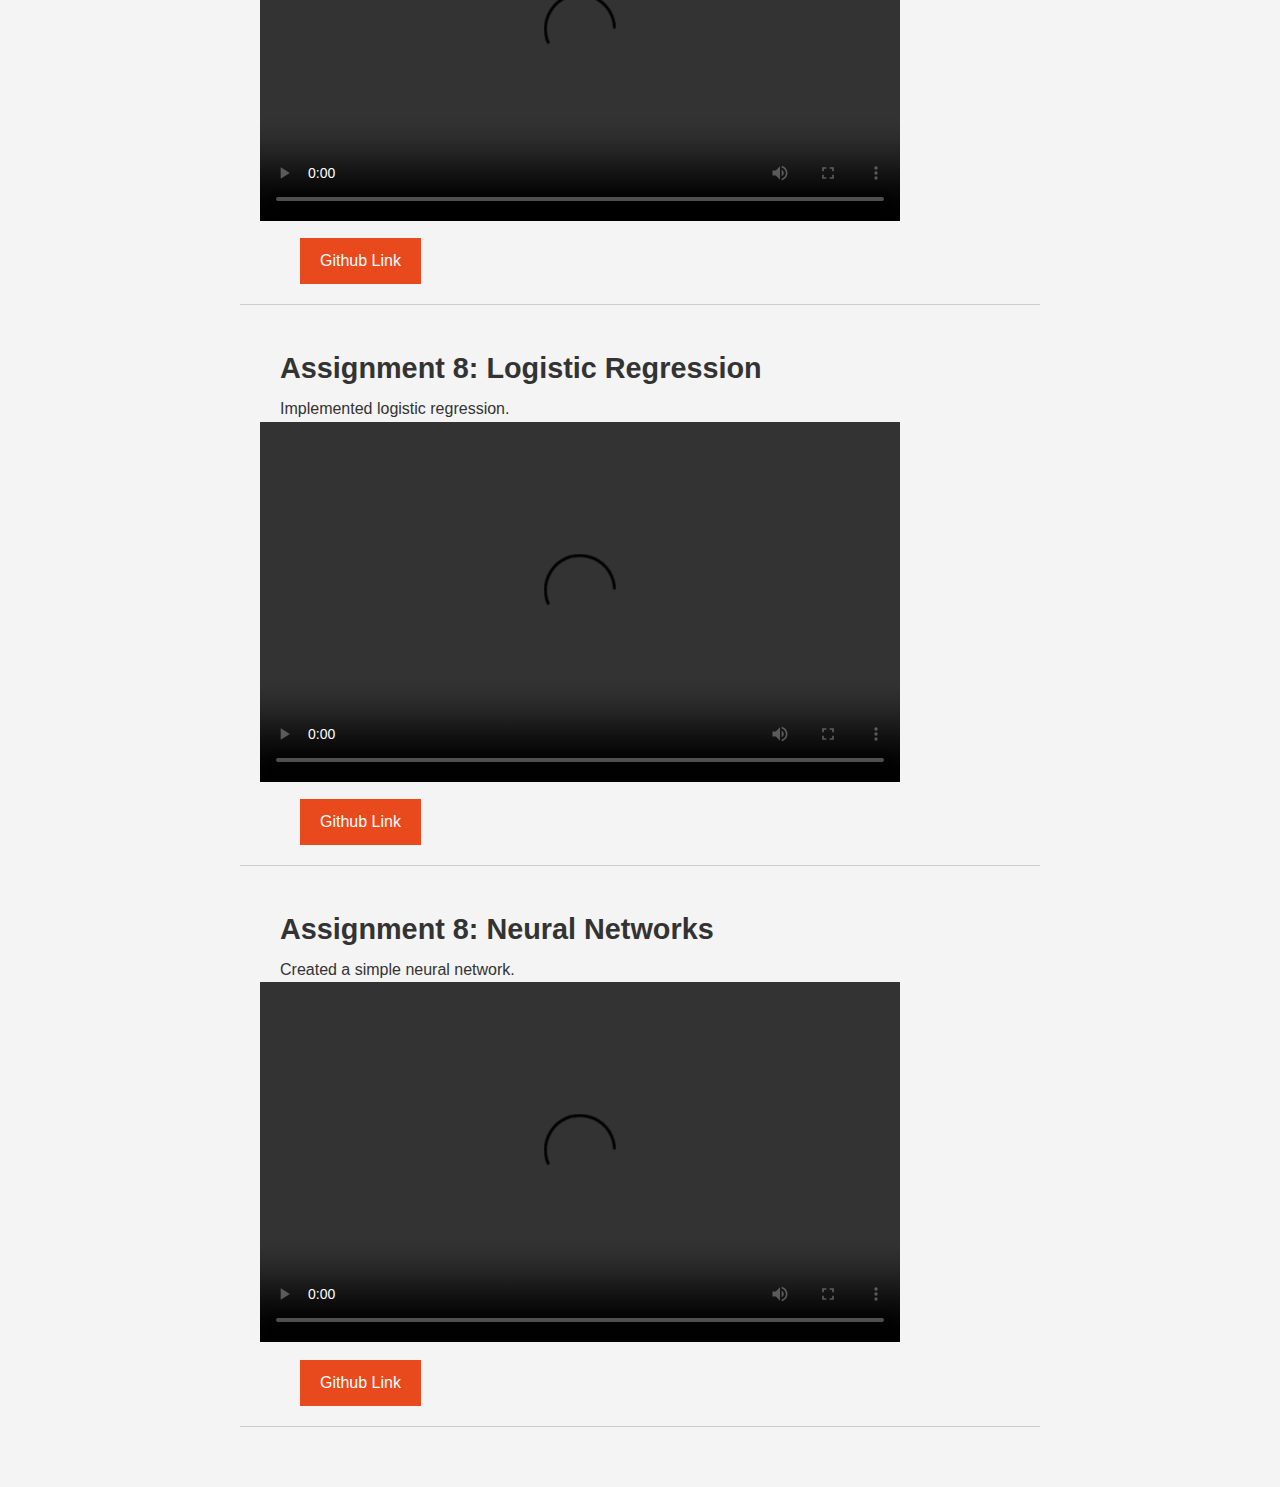
==== commit b6c764ce: "Update assignments.html" ====
--- a/assignments.html
+++ b/assignments.html
@@ -154,7 +154,7 @@
     <section class="assignment">
       <h2 class="section-title">Assignment 8: Logistic Regression</h2>
       <p class="paragraph">
-        I extended the previous webpage to include hypothesis testing and confidence intervals.
+        Implemented logistic regression.
       </p>
       <video width="640" height="360" controls>
         <source src="media/Logistic_Regression_Demo.mp4" type="video/mp4">
@@ -162,6 +162,22 @@
       </video>
       <p class="paragraph">
         <a href="https://github.com/arionct/arionct-assignment-8" class="button" target="_blank"
+          rel="noopener noreferrer">Github Link</a>
+      </p>
+    </section>
+
+    <!-- Assignment 9 -->
+    <section class="assignment">
+      <h2 class="section-title">Assignment 8: Neural Networks</h2>
+      <p class="paragraph">
+        Created a simple neural network.
+      </p>
+      <video width="640" height="360" controls>
+        <source src="media/Neural_Networks_Demo.mp4" type="video/mp4">
+        Your browser does not support the video tag.
+      </video>
+      <p class="paragraph">
+        <a href="https://github.com/arionct/arionct-assignment-9" class="button" target="_blank"
           rel="noopener noreferrer">Github Link</a>
       </p>
     </section>
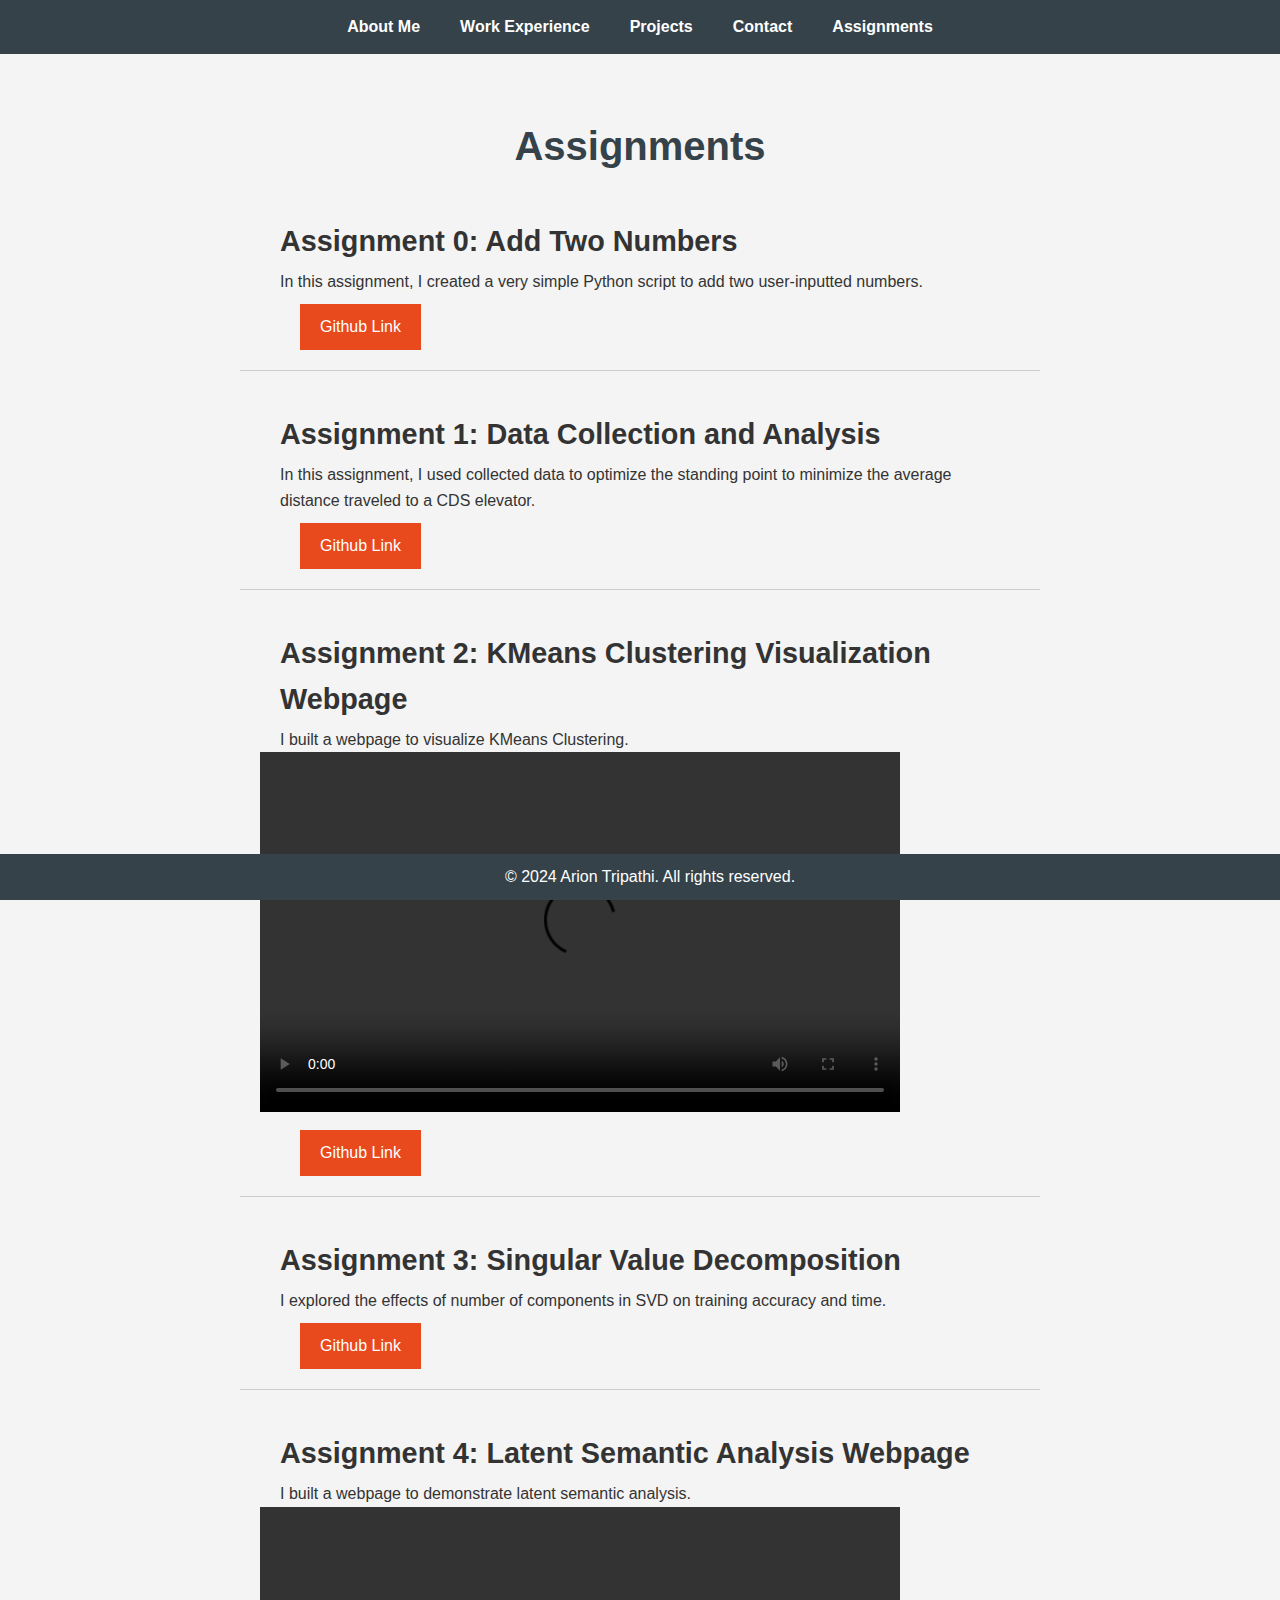
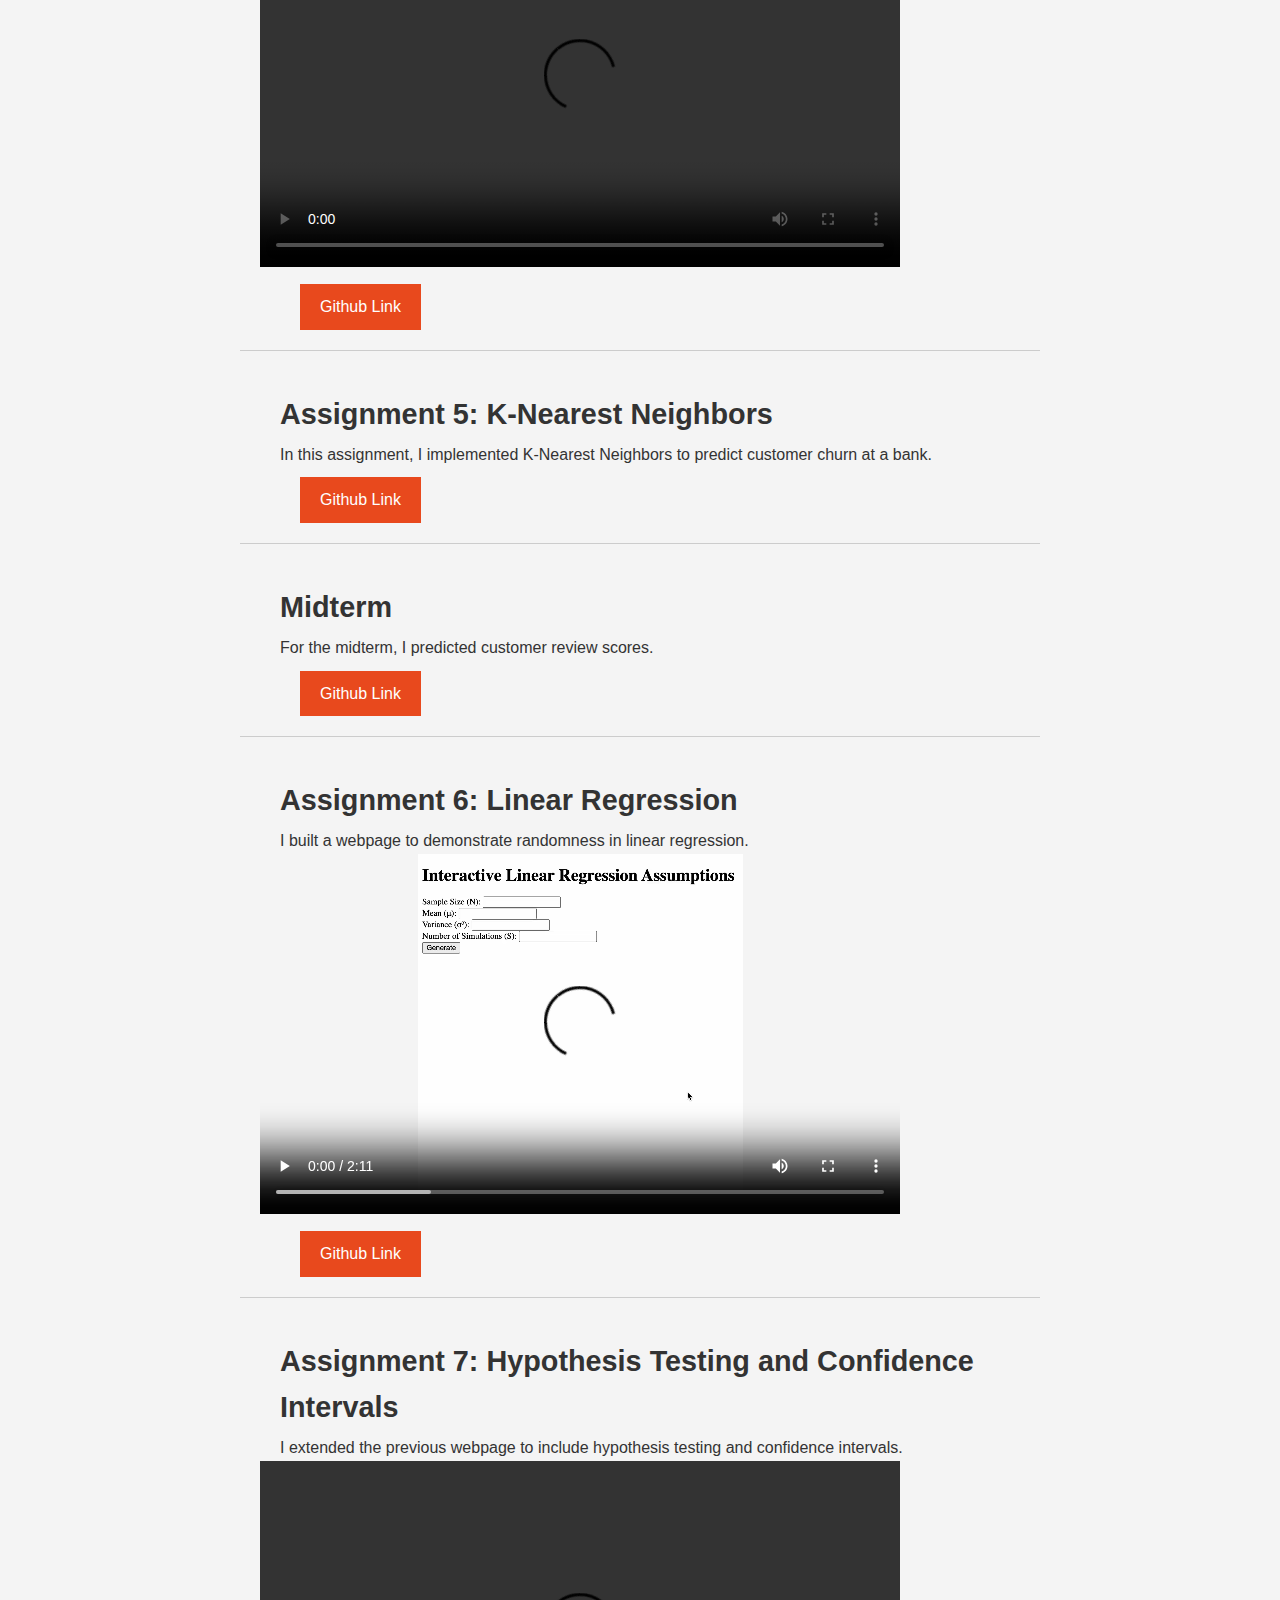
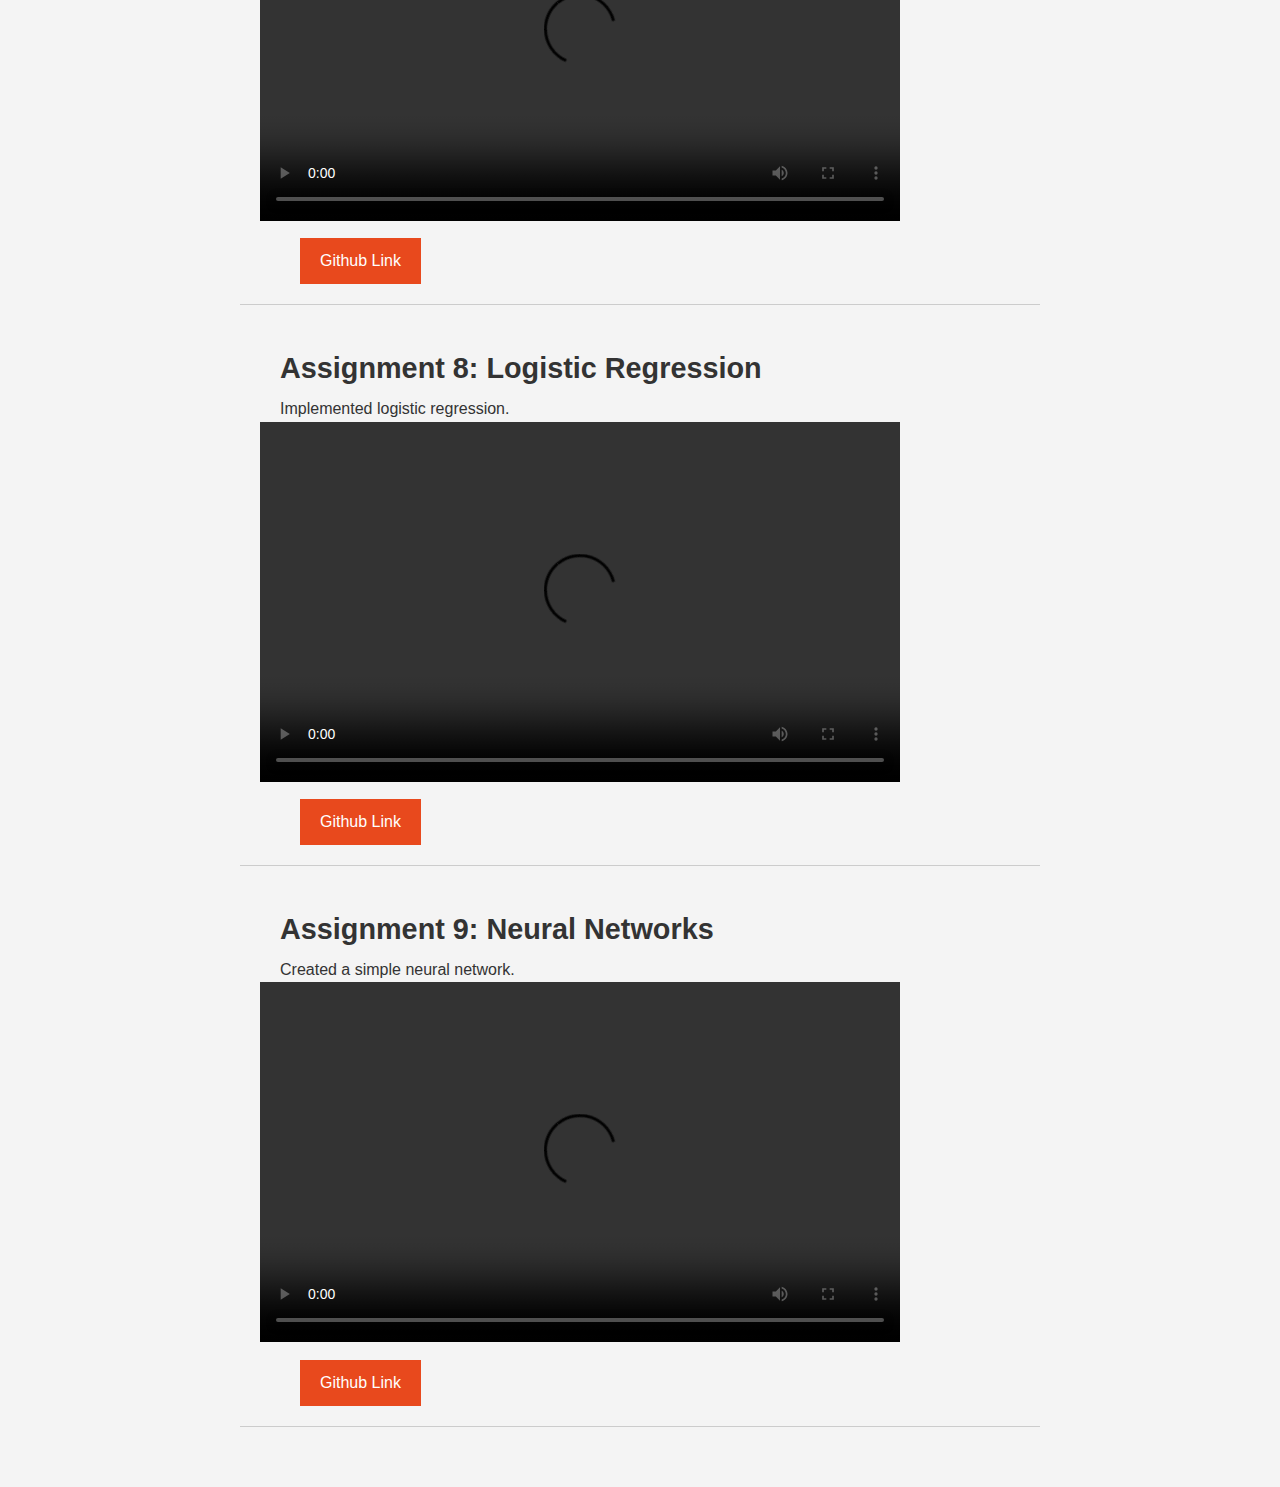
==== commit 49eb45e4: "Update assignments.html" ====
--- a/assignments.html
+++ b/assignments.html
@@ -168,7 +168,7 @@
 
     <!-- Assignment 9 -->
     <section class="assignment">
-      <h2 class="section-title">Assignment 8: Neural Networks</h2>
+      <h2 class="section-title">Assignment 9: Neural Networks</h2>
       <p class="paragraph">
         Created a simple neural network.
       </p>
